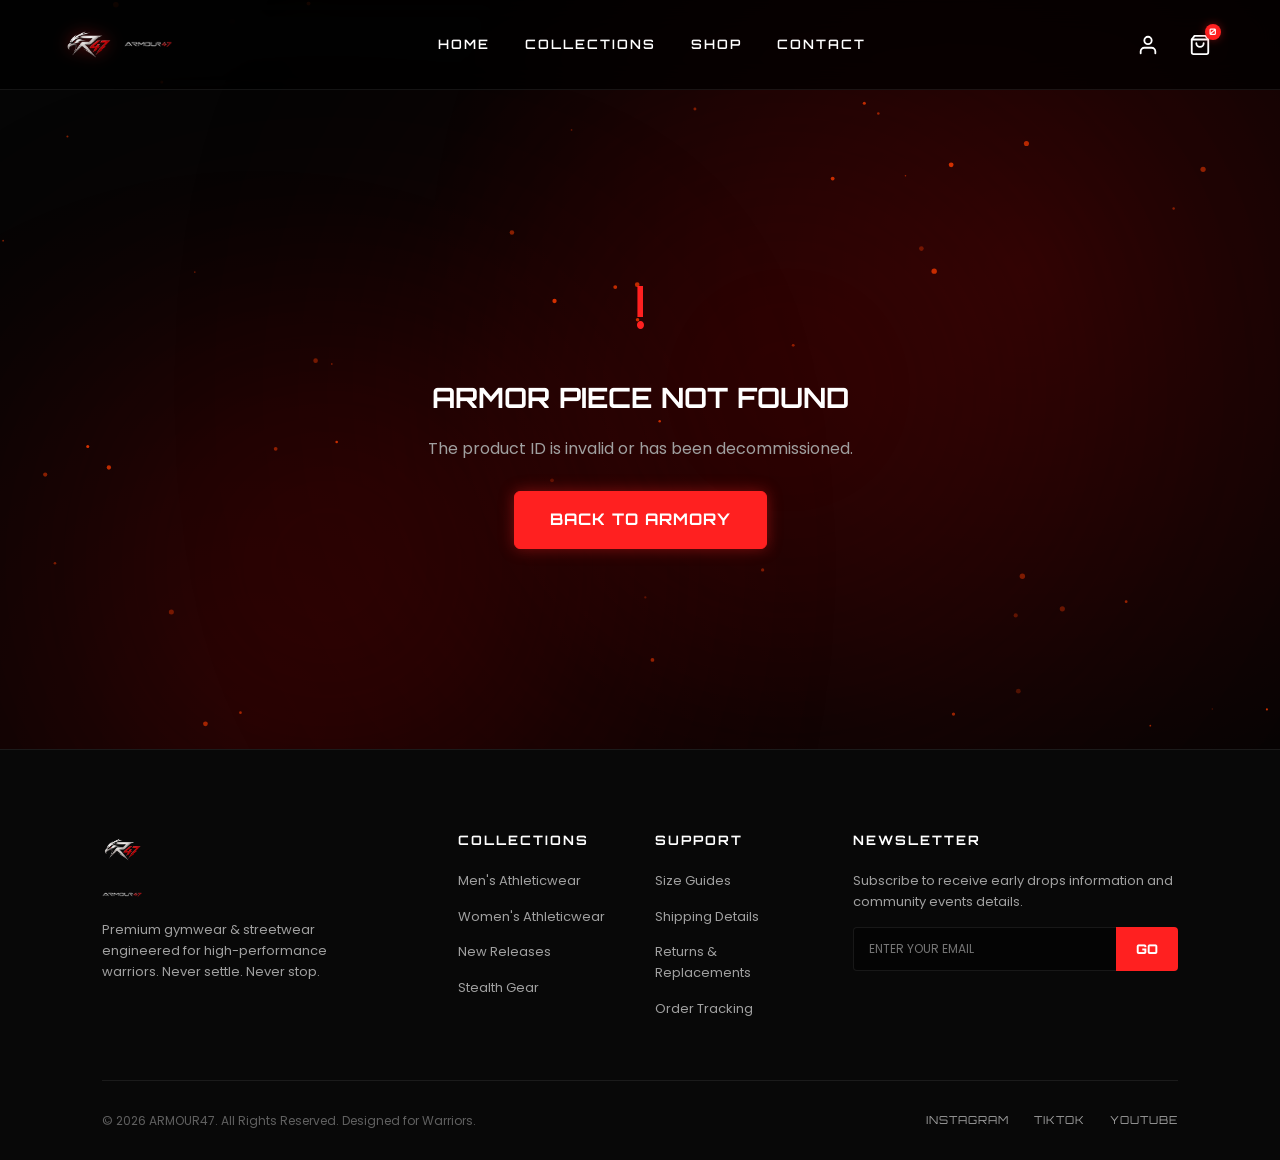
==== product.html @ b779181a "Add files via upload" ====
<!DOCTYPE html>
<html lang="en">
<head>
    <meta charset="UTF-8">
    <meta name="viewport" content="width=device-width, initial-scale=1.0">
    <title>ARMOUR47 | Product Details</title>
    
    <!-- CSS -->
    <link rel="stylesheet" href="style.css">
    
    <!-- Fonts -->
    <link rel="preconnect" href="https://fonts.googleapis.com">
    <link rel="preconnect" href="https://fonts.gstatic.com" crossorigin>
    <link href="https://fonts.googleapis.com/css2?family=Orbitron:wght@400;500;700;800;900&family=Poppins:wght@300;400;500;600;700&display=swap" rel="stylesheet">
</head>
<body>

    <!-- ===================================== -->
    <!-- BACKGROUND EFFECTS -->
    <!-- ===================================== -->
    <div class="bg-overlay"></div>
    <div class="smoke smoke1"></div>
    <div class="smoke smoke2"></div>
    
    <!-- Canvas background for embers -->
    <canvas id="canvas-embers"></canvas>

    <!-- ===================================== -->
    <!-- HEADER -->
    <!-- ===================================== -->
    <header>
        <div class="logo-area" onclick="window.location.href='index.html'">
            <img src="Elogo-trans.png" alt="R47 Logo" class="logo-icon">
            <img src="ARMOUR47-trans.png" alt="Armour47" class="logo-text">
        </div>

        <nav class="desktop-nav">
            <a href="index.html#home">HOME</a>
            <a href="index.html#collections">COLLECTIONS</a>
            <a href="index.html#featured">SHOP</a>
            <a href="#footer">CONTACT</a>
        </nav>

        <div class="nav-icons">
            <button class="nav-btn" aria-label="Account">
                <svg xmlns="http://www.w3.org/2000/svg" viewBox="0 0 24 24" fill="none" stroke="currentColor" stroke-width="2" stroke-linecap="round" stroke-linejoin="round" class="svg-icon">
                    <path d="M20 21v-2a4 4 0 0 0-4-4H8a4 4 0 0 0-4 4v2"></path>
                    <circle cx="12" cy="7" r="4"></circle>
                </svg>
            </button>
            <button class="nav-btn cart-btn" aria-label="Cart" onclick="window.location.href='index.html#collections'">
                <svg xmlns="http://www.w3.org/2000/svg" viewBox="0 0 24 24" fill="none" stroke="currentColor" stroke-width="2" stroke-linecap="round" stroke-linejoin="round" class="svg-icon">
                    <path d="M6 2L3 6v14a2 2 0 0 0 2 2h14a2 2 0 0 0 2-2V6l-3-4z"></path>
                    <line x1="3" y1="6" x2="21" y2="6"></line>
                    <path d="M16 10a4 4 0 0 1-8 0"></path>
                </svg>
                <span class="cart-badge">0</span>
            </button>
        </div>
    </header>

    <!-- ===================================== -->
    <!-- PRODUCT DETAIL VIEW -->
    <!-- ===================================== -->
    <main class="product-detail-container" id="product-detail-view">
        <!-- Dynamically Populated by script -->
        <div style="grid-column: span 2; text-align: center; padding: 100px 0;" id="loading-state">
            <div class="loader" style="width: 40px; height: 40px; border-width: 3px;"></div>
            <p style="margin-top: 15px; font-family: var(--font-brand); letter-spacing: 2px;">RETRIEVING ARMOR DETAILS...</p>
        </div>
    </main>

    <!-- ===================================== -->
    <!-- ORDER FORM MODAL SLIDE-IN -->
    <!-- ===================================== -->
    <div class="modal-overlay" id="order-modal-overlay">
        <div class="modal-panel" id="order-modal-panel">
            
            <!-- Close button -->
            <div class="modal-header">
                <h3>SECURE ORDER</h3>
                <button class="close-btn" onclick="toggleOrderModal(false)">
                    <svg xmlns="http://www.w3.org/2000/svg" viewBox="0 0 24 24" fill="none" stroke="currentColor" stroke-width="2" stroke-linecap="round" stroke-linejoin="round" class="svg-icon">
                        <line x1="18" y1="6" x2="6" y2="18"></line>
                        <line x1="6" y1="6" x2="18" y2="18"></line>
                    </svg>
                </button>
            </div>

            <!-- Form content state -->
            <div id="order-form-state">
                <div class="order-product-summary">
                    <img src="" alt="" class="order-summary-img" id="summary-img">
                    <div class="order-summary-info">
                        <h4 id="summary-name">Product Name</h4>
                        <p>Selected Size: <strong id="summary-size">M</strong> | Price: <strong id="summary-price">$0.00</strong></p>
                    </div>
                </div>

                <form class="order-form" id="checkout-order-form" onsubmit="handleOrderSubmit(event)">
                    <div class="form-group">
                        <label for="order-fullname">FULL NAME *</label>
                        <input type="text" id="order-fullname" placeholder="ENTER YOUR FULL NAME" required autocomplete="name">
                    </div>
                    <div class="form-group">
                        <label for="order-email">EMAIL ADDRESS *</label>
                        <input type="email" id="order-email" placeholder="name@domain.com" required autocomplete="email">
                    </div>
                    <div class="form-group">
                        <label for="order-phone">PHONE NUMBER *</label>
                        <input type="tel" id="order-phone" placeholder="+1 (555) 000-0000" required autocomplete="tel">
                    </div>
                    <div class="form-group">
                        <label for="order-address">SHIPPING ADDRESS *</label>
                        <textarea id="order-address" rows="3" placeholder="STREET ADDRESS, CITY, STATE, POSTAL CODE" required autocomplete="street-address"></textarea>
                    </div>
                    
                    <div class="form-row">
                        <div class="form-group">
                            <label for="order-qty">QUANTITY *</label>
                            <input type="number" id="order-qty" value="1" min="1" max="100" required onchange="updateTotalPriceLabel()">
                        </div>
                        <div class="form-group" style="justify-content: flex-end;">
                            <label style="margin-bottom: 2px;">TOTAL DUE</label>
                            <div style="font-family: var(--font-brand); font-size: 20px; font-weight: 800; color: var(--primary-red);" id="form-total-price">
                                $0.00
                            </div>
                        </div>
                    </div>

                    <button type="submit" class="btn-form-submit" id="submit-btn-el">
                        <span>CONFIRM ORDER</span>
                    </button>
                </form>
            </div>

            <!-- Success content state -->
            <div class="success-panel" id="order-success-state">
                <div class="success-icon-wrap">
                    <svg xmlns="http://www.w3.org/2000/svg" viewBox="0 0 24 24" fill="none" stroke="currentColor" stroke-width="3" stroke-linecap="round" stroke-linejoin="round">
                        <polyline points="20 6 9 17 4 12"></polyline>
                    </svg>
                </div>
                <h4>ORDER SECURED</h4>
                <p>
                    Warrior, your order has been received. A receipt has been saved. We are preparing your gear!
                </p>
                <div style="background: rgba(255,255,255,0.03); border: 1px solid var(--border-light); padding: 15px; border-radius: 8px; font-size: 12px; margin-bottom: 25px; width: 100%; text-align: left;">
                    <div style="display:flex; justify-content:space-between; margin-bottom:5px;"><span>Order ID:</span><span style="font-family:var(--font-brand); color:var(--primary-red);" id="success-order-id">#12345</span></div>
                    <div style="display:flex; justify-content:space-between;"><span>Amount Paid:</span><span style="font-weight:700;" id="success-order-total">$0.00</span></div>
                </div>
                <button class="btn-success-close" onclick="window.location.href='index.html'">RETURN TO HOME</button>
            </div>

        </div>
    </div>

    <!-- ===================================== -->
    <!-- FOOTER -->
    <!-- ===================================== -->
    <footer id="footer">
        <div class="footer-content">
            <div class="footer-logo">
                <img src="Elogo-trans.png" alt="R47 Shield" class="footer-icon">
                <img src="ARMOUR47-trans.png" alt="Armour47" class="footer-text">
                <p>Premium gymwear & streetwear engineered for high-performance warriors. Never settle. Never stop.</p>
            </div>
            
            <div class="footer-links">
                <h3>COLLECTIONS</h3>
                <a href="index.html#collections">Men's Athleticwear</a>
                <a href="index.html#collections">Women's Athleticwear</a>
                <a href="index.html#featured">New Releases</a>
                <a href="index.html#collections">Stealth Gear</a>
            </div>

            <div class="footer-links">
                <h3>SUPPORT</h3>
                <a href="#">Size Guides</a>
                <a href="#">Shipping Details</a>
                <a href="#">Returns & Replacements</a>
                <a href="#">Order Tracking</a>
            </div>

            <div class="footer-contact">
                <h3>NEWSLETTER</h3>
                <p>Subscribe to receive early drops information and community events details.</p>
                <form class="subscribe-form" onsubmit="event.preventDefault(); alert('Subscribed successfully!'); this.reset();">
                    <input type="email" placeholder="ENTER YOUR EMAIL" required>
                    <button type="submit">GO</button>
                </form>
            </div>
        </div>
        <div class="footer-bottom">
            <p>&copy; 2026 ARMOUR47. All Rights Reserved. Designed for Warriors.</p>
            <div class="footer-socials">
                <a href="#">INSTAGRAM</a>
                <a href="#">TIKTOK</a>
                <a href="#">YOUTUBE</a>
            </div>
        </div>
    </footer>

    <!-- ===================================== -->
    <!-- SCRIPTS -->
    <!-- ===================================== -->
    <script src="products.js"></script>
    <script src="config.js"></script>
    <script>
        let currentProduct = null;
        let selectedSize = "M";

        document.addEventListener("DOMContentLoaded", () => {
            // Embers Canvas
            initEmbersCanvas();
            // Load Product Details
            loadProductDetails();
            // Update Cart Badge Count
            updateCartBadge();
        });

        /* ==========================================================
           1. CANVAS ANIMATION (EMBERS)
           ========================================================== */
        function initEmbersCanvas() {
            const canvas = document.getElementById("canvas-embers");
            if (!canvas) return;
            const ctx = canvas.getContext("2d");
            let width = (canvas.width = window.innerWidth);
            let height = (canvas.height = window.innerHeight);
            const particles = [];
            const maxParticles = width < 768 ? 30 : 70;

            window.addEventListener("resize", () => {
                width = canvas.width = window.innerWidth;
                height = canvas.height = window.innerHeight;
            });

            class Ember {
                constructor() {
                    this.reset(true);
                }
                reset(isInitial = false) {
                    this.x = Math.random() * width;
                    this.y = isInitial ? Math.random() * height : height + Math.random() * 50;
                    this.size = Math.random() * 2 + 0.8;
                    this.speedY = Math.random() * 1.0 + 0.5;
                    this.speedX = Math.random() * 0.4 - 0.2;
                    this.alpha = Math.random() * 0.6 + 0.3;
                    this.fadeSpeed = Math.random() * 0.003 + 0.001;
                }
                update() {
                    this.y -= this.speedY;
                    this.x += this.speedX;
                    this.alpha -= this.fadeSpeed;
                    if (this.alpha <= 0 || this.y < -10 || this.x < -10 || this.x > width + 10) {
                        this.reset(false);
                    }
                }
                draw() {
                    ctx.beginPath();
                    ctx.arc(this.x, this.y, this.size, 0, Math.PI * 2);
                    ctx.fillStyle = `rgba(255, 60, 0, ${this.alpha})`;
                    ctx.fill();
                }
            }

            for (let i = 0; i < maxParticles; i++) {
                particles.push(new Ember());
            }

            function animate() {
                ctx.clearRect(0, 0, width, height);
                for (let i = 0; i < particles.length; i++) {
                    particles[i].update();
                    particles[i].draw();
                }
                requestAnimationFrame(animate);
            }
            animate();
        }

        /* ==========================================================
           2. DYNAMICALLY LOAD PRODUCT DETAILS
           ========================================================== */
        function loadProductDetails() {
            const urlParams = new URLSearchParams(window.location.search);
            const productId = urlParams.get("id");

            const mainContainer = document.getElementById("product-detail-view");

            if (!productId) {
                renderNotFound();
                return;
            }

            // Find product in database
            currentProduct = PRODUCTS.find(p => p.id === productId);

            if (!currentProduct) {
                renderNotFound();
                return;
            }

            // Update document title
            document.title = `ARMOUR47 | ${currentProduct.name}`;

            // Render details
            const featuresHtml = currentProduct.features.map(f => `<li>${f}</li>`).join("");

            mainContainer.innerHTML = `
                <!-- Left: Product Image -->
                <div class="product-detail-img-wrap">
                    <img src="${currentProduct.image}" alt="${currentProduct.name}" class="product-detail-img">
                </div>

                <!-- Right: Product Details -->
                <div class="product-detail-info">
                    <a href="index.html#collections" style="font-size: 11px; font-weight: 700; color: var(--text-dark); margin-bottom: 20px; display: inline-flex; align-items: center; gap: 8px;">
                        &larr; BACK TO CATALOG
                    </a>
                    
                    <span class="detail-gender-cat">${currentProduct.gender} / ${currentProduct.category}</span>
                    <h2 class="detail-name">${currentProduct.name}</h2>
                    <div class="detail-price">$${currentProduct.price}</div>
                    
                    <p class="detail-desc">${currentProduct.description}</p>
                    
                    <!-- Size Selector -->
                    <div class="size-selector">
                        <h4>SELECT SIZE</h4>
                        <div class="size-chips">
                            <button class="size-chip" onclick="selectSize(this, 'S')">S</button>
                            <button class="size-chip active" onclick="selectSize(this, 'M')">M</button>
                            <button class="size-chip" onclick="selectSize(this, 'L')">L</button>
                            <button class="size-chip" onclick="selectSize(this, 'XL')">XL</button>
                            <button class="size-chip" onclick="selectSize(this, 'XXL')">XXL</button>
                        </div>
                    </div>

                    <!-- Features -->
                    <div class="features-section">
                        <h4>ENGINEERING HIGHLIGHTS</h4>
                        <ul class="features-list">
                            ${featuresHtml}
                        </ul>
                    </div>

                    <!-- Action Button -->
                    <div class="order-btn-wrapper">
                        <button class="btn-order-huge" onclick="toggleOrderModal(true)">ORDER NOW</button>
                    </div>
                </div>
            `;
        }

        function renderNotFound() {
            document.getElementById("product-detail-view").innerHTML = `
                <div style="grid-column: span 2; text-align: center; padding: 120px 20px;">
                    <div style="font-size: 60px; color: var(--primary-red); margin-bottom: 20px;">!</div>
                    <h2 style="font-family: var(--font-brand); font-size: 28px; margin-bottom: 15px;">ARMOR PIECE NOT FOUND</h2>
                    <p style="color: var(--text-grey); margin-bottom: 30px;">The product ID is invalid or has been decommissioned.</p>
                    <a href="index.html" class="btn-primary" style="display:inline-block;">BACK TO ARMORY</a>
                </div>
            `;
        }

        function selectSize(element, size) {
            // Remove active class from all size chips
            const chips = document.querySelectorAll(".size-chip");
            chips.forEach(chip => chip.classList.remove("active"));
            
            // Add active class to clicked chip
            element.classList.add("active");
            selectedSize = size;
        }

        /* ==========================================================
           3. ORDER MODAL VISIBILITY
           ========================================================== */
        function toggleOrderModal(show) {
            const overlay = document.getElementById("order-modal-overlay");
            if (!overlay) return;

            if (show) {
                // Populate order details in the form
                document.getElementById("summary-img").src = currentProduct.image;
                document.getElementById("summary-img").alt = currentProduct.name;
                document.getElementById("summary-name").textContent = currentProduct.name;
                document.getElementById("summary-size").textContent = selectedSize;
                document.getElementById("summary-price").textContent = `$${currentProduct.price}`;
                
                document.getElementById("order-qty").value = 1;
                
                updateTotalPriceLabel();

                // Show Form, Hide Success Panel
                document.getElementById("order-form-state").style.display = "block";
                document.getElementById("order-success-state").style.display = "none";

                overlay.classList.add("active");
            } else {
                overlay.classList.remove("active");
            }
        }

        function updateTotalPriceLabel() {
            const qtyInput = document.getElementById("order-qty");
            const priceLabel = document.getElementById("form-total-price");
            if (!currentProduct || !qtyInput || !priceLabel) return;

            let qty = parseInt(qtyInput.value) || 1;
            if (qty < 1) qty = 1;
            
            const total = (parseFloat(currentProduct.price) * qty).toFixed(2);
            priceLabel.textContent = `$${total}`;
        }

        /* ==========================================================
           4. ORDER SUBMISSION HANDLER
           ========================================================== */
        async function handleOrderSubmit(event) {
            event.preventDefault();

            const submitBtn = document.getElementById("submit-btn-el");
            if (!submitBtn) return;

            // Gather Form inputs
            const name = document.getElementById("order-fullname").value;
            const email = document.getElementById("order-email").value;
            const phone = document.getElementById("order-phone").value;
            const address = document.getElementById("order-address").value;
            const qty = parseInt(document.getElementById("order-qty").value) || 1;
            const totalAmount = (parseFloat(currentProduct.price) * qty).toFixed(2);
            const orderId = "AMR-" + Math.floor(100000 + Math.random() * 900000);
            const dateStr = new Date().toLocaleString();

            // Structure Data
            const orderData = {
                orderId: orderId,
                date: dateStr,
                productId: currentProduct.id,
                productName: currentProduct.name,
                price: currentProduct.price,
                size: selectedSize,
                quantity: qty,
                totalAmount: totalAmount,
                customerName: name,
                customerEmail: email,
                customerPhone: phone,
                customerAddress: address
            };

            // Enter Loading State
            submitBtn.disabled = true;
            submitBtn.innerHTML = `<span class="loader"></span> <span>SECURING...</span>`;

            let success = false;

            try {
                // If Google Sheets script is configured in config.js
                if (CONFIG && CONFIG.GOOGLE_SHEET_URL) {
                    // Send to Google App Script Web App
                    await fetch(CONFIG.GOOGLE_SHEET_URL, {
                        method: "POST",
                        mode: "no-cors", // Crucial: Google Sheets accepts POST but doesn't return CORS headers
                        headers: {
                            "Content-Type": "application/json"
                        },
                        body: JSON.stringify(orderData)
                    });
                    success = true;
                } else {
                    console.log("No Google Sheet URL set in config.js. Saving locally.");
                    // Artificial delay for realistic premium transition
                    await new Promise(resolve => setTimeout(resolve, 1500));
                    success = true;
                }
            } catch (err) {
                console.error("Order submit failed:", err);
                // Fallback to local success to not block user experience
                success = true;
            }

            if (success) {
                // Save in LocalStorage orders list
                const orders = JSON.parse(localStorage.getItem("armour47_orders") || "[]");
                orders.push(orderData);
                localStorage.setItem("armour47_orders", JSON.stringify(orders));

                // Update UI Cart badge count
                updateCartBadge();

                // Clear Form
                document.getElementById("checkout-order-form").reset();

                // Switch to Success Panel State inside Modal
                document.getElementById("success-order-id").textContent = `#${orderId}`;
                document.getElementById("success-order-total").textContent = `$${totalAmount}`;

                document.getElementById("order-form-state").style.display = "none";
                document.getElementById("order-success-state").classList.add("active");
                document.getElementById("order-success-state").style.display = "flex";
            }

            // Restore Button State
            submitBtn.disabled = false;
            submitBtn.innerHTML = `<span>CONFIRM ORDER</span>`;
        }

        function updateCartBadge() {
            const badge = document.querySelector(".cart-badge");
            if (!badge) return;

            const orders = JSON.parse(localStorage.getItem("armour47_orders") || "[]");
            badge.textContent = orders.length;
        }
    </script>
</body>
</html>
---- style.css ----
/* ==========================================================================
   ARMOUR47 PREMIUM STYLING SYSTEM
   ========================================================================== */

:root {
    --bg-black: #050505;
    --card-bg: rgba(12, 12, 12, 0.7);
    --panel-bg: rgba(8, 8, 8, 0.95);
    --primary-red: #ff2020;
    --hover-red: #d61414;
    --glow-red: rgba(255, 32, 32, 0.4);
    --text-pure: #ffffff;
    --text-grey: #a0a0a0;
    --text-dark: #606060;
    --border-light: rgba(255, 255, 255, 0.08);
    --border-glow: rgba(255, 32, 32, 0.2);
    --font-primary: 'Poppins', sans-serif;
    --font-brand: 'Orbitron', sans-serif;
}

/* ==========================================================================
   GLOBAL RESETS
   ========================================================================== */

* {
    margin: 0;
    padding: 0;
    box-sizing: border-box;
}

html {
    scroll-behavior: smooth;
    scrollbar-width: thin;
    scrollbar-color: var(--primary-red) var(--bg-black);
}

::-webkit-scrollbar {
    width: 6px;
    height: 6px;
}

::-webkit-scrollbar-track {
    background: var(--bg-black);
}

::-webkit-scrollbar-thumb {
    background: var(--primary-red);
    border-radius: 3px;
}

body {
    background: var(--bg-black);
    color: var(--text-pure);
    font-family: var(--font-primary);
    overflow-x: hidden;
    position:relative;
    line-height: 1.6;
}

a {
    color: inherit;
    text-decoration: none;
    transition: 0.3s ease;
}

/* ==========================================================================
   BACKGROUNDS & CANVASES
   ========================================================================== */

.bg-overlay {
    position: fixed;
    inset: 0;
    background: radial-gradient(circle at 80% 30%, rgba(255, 0, 0, 0.15), transparent 50%),
                radial-gradient(circle at 20% 80%, rgba(255, 0, 0, 0.08), transparent 45%);
    z-index: -10;
    pointer-events: none;
}

#canvas-embers {
    position: fixed;
    inset: 0;
    z-index: -5;
    pointer-events: none;
}

/* Smoke effect bubbles */
.smoke {
    position: fixed;
    border-radius: 50%;
    filter: blur(140px);
    pointer-events: none;
    z-index: -8;
    opacity: 0.35;
}

.smoke1 {
    width: 600px;
    height: 600px;
    background: #600000;
    right: 15%;
    top: 10%;
    animation: floatVertical 18s ease-in-out infinite;
}

.smoke2 {
    width: 400px;
    height: 400px;
    background: #a00000;
    left: 10%;
    bottom: 15%;
    animation: floatHorizontal 15s ease-in-out infinite;
}

.smoke3 {
    width: 500px;
    height: 500px;
    background: #300000;
    right: 40%;
    bottom: 5%;
    animation: floatVertical 22s ease-in-out infinite alternate;
}

@keyframes floatVertical {
    0%, 100% { transform: translateY(0) scale(1); }
    50% { transform: translateY(-40px) scale(1.08); }
}

@keyframes floatHorizontal {
    0%, 100% { transform: translateX(0) scale(1); }
    50% { transform: translateX(35px) scale(0.95); }
}

/* ==========================================================================
   HEADER & NAVIGATION
   ========================================================================== */

header {
    position: fixed;
    top: 0;
    left: 0;
    width: 100%;
    height: 90px;
    display: flex;
    justify-content: space-between;
    align-items: center;
    padding: 0 5%;
    background: rgba(0, 0, 0, 0.75);
    backdrop-filter: blur(15px);
    border-bottom: 1px solid var(--border-light);
    z-index: 1000;
    transition: background 0.3s;
}

.logo-area {
    display: flex;
    align-items: center;
    gap: 12px;
    cursor: pointer;
}

.logo-icon {
    height: 48px;
    object-fit: contain;
    filter: drop-shadow(0 0 8px var(--glow-red));
    transition: transform 0.4s cubic-bezier(0.175, 0.885, 0.32, 1.275);
}

.logo-area:hover .logo-icon {
    transform: rotate(15deg) scale(1.1);
}

.logo-text {
    height: 24px;
    object-fit: contain;
}

.desktop-nav {
    display: flex;
    gap: 35px;
}

.desktop-nav a {
    font-size: 13px;
    font-weight: 600;
    letter-spacing: 2px;
    font-family: var(--font-brand);
    position: relative;
    padding: 8px 0;
}

.desktop-nav a::after {
    content: '';
    position: absolute;
    bottom: 0;
    left: 0;
    width: 0;
    height: 2px;
    background: var(--primary-red);
    box-shadow: 0 0 8px var(--primary-red);
    transition: width 0.3s;
}

.desktop-nav a:hover,
.desktop-nav a.active {
    color: var(--primary-red);
}

.desktop-nav a:hover::after,
.desktop-nav a.active::after {
    width: 100%;
}

.nav-icons {
    display: flex;
    align-items: center;
    gap: 20px;
}

.nav-btn {
    background: none;
    border: none;
    color: var(--text-pure);
    cursor: pointer;
    padding: 5px;
    position: relative;
    display: flex;
    align-items: center;
    justify-content: center;
    transition: 0.2s;
}

.nav-btn:hover {
    color: var(--primary-red);
    transform: translateY(-2px);
}

.svg-icon {
    width: 22px;
    height: 22px;
}

.cart-btn {
    position: relative;
}

.cart-badge {
    position: absolute;
    top: -5px;
    right: -5px;
    background: var(--primary-red);
    color: white;
    font-size: 9px;
    font-weight: 700;
    width: 16px;
    height: 16px;
    border-radius: 50%;
    display: flex;
    align-items: center;
    justify-content: center;
    box-shadow: 0 0 8px var(--glow-red);
    font-family: var(--font-brand);
}

.hamburger-btn {
    display: none;
}

/* Mobile Nav Slide-in Drawer */
.mobile-nav-panel {
    position: fixed;
    top: 0;
    right: -100%;
    width: 320px;
    height: 100vh;
    background: var(--panel-bg);
    border-left: 1px solid var(--border-light);
    z-index: 2000;
    display: flex;
    flex-direction: column;
    padding: 40px;
    transition: right 0.5s cubic-bezier(0.075, 0.82, 0.165, 1);
}

.mobile-nav-panel.active {
    right: 0;
}

.mobile-nav-header {
    display: flex;
    justify-content: space-between;
    align-items: center;
    margin-bottom: 60px;
}

.mobile-nav-header .logo-icon {
    height: 38px;
}

.mobile-nav-header .logo-text {
    height: 20px;
}

.close-btn {
    background: none;
    border: none;
    color: var(--text-pure);
    cursor: pointer;
    display: flex;
    align-items: center;
    justify-content: center;
}

.close-btn:hover {
    color: var(--primary-red);
}

.mobile-links {
    display: flex;
    flex-direction: column;
    gap: 30px;
}

.mobile-links a {
    font-size: 18px;
    font-weight: 700;
    font-family: var(--font-brand);
    letter-spacing: 3px;
}

.mobile-links a:hover {
    color: var(--primary-red);
    padding-left: 10px;
}

.mobile-nav-footer {
    margin-top: auto;
}

.mobile-nav-footer p {
    font-family: var(--font-brand);
    font-size: 11px;
    letter-spacing: 2px;
    color: var(--text-dark);
    margin-bottom: 15px;
}

.mobile-socials {
    display: flex;
    gap: 20px;
    font-size: 12px;
    font-weight: 600;
}

.mobile-socials a:hover {
    color: var(--primary-red);
}

/* ==========================================================================
   SEARCH OVERLAY
   ========================================================================== */

.search-overlay {
    position: fixed;
    inset: 0;
    background: rgba(0, 0, 0, 0.95);
    z-index: 1500;
    display: flex;
    flex-direction: column;
    align-items: center;
    padding-top: 120px;
    opacity: 0;
    pointer-events: none;
    transition: opacity 0.3s;
}

.search-overlay.active {
    opacity: 1;
    pointer-events: auto;
}

.search-container {
    width: 80%;
    max-width: 700px;
    display: flex;
    justify-content: space-between;
    align-items: center;
    border-bottom: 2px solid var(--primary-red);
    padding-bottom: 10px;
    margin-bottom: 40px;
}

.search-container input {
    background: none;
    border: none;
    outline: none;
    color: var(--text-pure);
    font-size: 20px;
    width: 90%;
    font-family: var(--font-primary);
}

.search-results {
    width: 80%;
    max-width: 700px;
    max-height: 50vh;
    overflow-y: auto;
    display: flex;
    flex-direction: column;
    gap: 15px;
    padding-right: 10px;
}

.search-result-item {
    display: flex;
    align-items: center;
    gap: 20px;
    padding: 10px;
    border-radius: 6px;
    background: var(--card-bg);
    border: 1px solid var(--border-light);
    cursor: pointer;
    transition: 0.2s;
}

.search-result-item:hover {
    border-color: var(--primary-red);
    transform: translateX(5px);
}

.search-result-img {
    width: 50px;
    height: 50px;
    object-fit: cover;
    border-radius: 4px;
}

.search-result-info h4 {
    font-size: 14px;
    font-weight: 600;
}

.search-result-info p {
    font-size: 12px;
    color: var(--text-grey);
}

.search-result-price {
    margin-left: auto;
    font-weight: 700;
    color: var(--primary-red);
}

/* ==========================================================================
   HERO SECTION
   ========================================================================== */

.hero {
    position: relative;
    min-height: 100vh;
    display: flex;
    align-items: center;
    padding: 120px 8% 80px;
    justify-content: flex-start;
}

.hero-content {
    flex: 0 0 50%;
    max-width: 650px;
    z-index: 10;
    display: flex;
    flex-direction: column;
    align-items: center;
    text-align: center;
}

.hero-brand {
    display: flex;
    justify-content: center;
    margin-bottom: 15px;
    width: 100%;
}

.hero-logo-shield,
.hero-logo-video {
    height: 190px;
    object-fit: contain;
    filter: drop-shadow(0 0 25px rgba(255, 0, 0, 0.45));
}

.hero-brand-text {
    display: flex;
    justify-content: center;
    margin-bottom: 25px;
    width: 100%;
}

.hero-logo-text {
    height: 75px;
    max-width: 100%;
    object-fit: contain;
}

.hero-text {
    margin-bottom: 35px;
    display: flex;
    flex-direction: column;
    align-items: center;
    width: 100%;
}

.hero .sub-title {
    display: block;
    color: var(--text-grey);
    letter-spacing: 8px;
    font-size: 14px;
    font-weight: 500;
    margin-bottom: 12px;
    font-family: var(--font-brand);
}

.hero-main-title {
    font-family: var(--font-brand);
    font-size: 45px;
    font-weight: 900;
    line-height: 1.1;
    color: var(--primary-red);
    text-transform: uppercase;
    text-shadow: 0 0 20px rgba(255, 32, 32, 0.35);
    margin-bottom: 20px;
}

.hero-desc {
    font-size: 15px;
    color: var(--text-grey);
    line-height: 1.7;
    max-width: 500px;
    margin: 0 auto;
}

.hero-buttons {
    display: flex;
    justify-content: center;
    gap: 20px;
    width: 100%;
}

.btn-primary {
    background: var(--primary-red);
    color: var(--text-pure);
    padding: 15px 35px;
    border-radius: 6px;
    font-weight: 700;
    font-family: var(--font-brand);
    letter-spacing: 1px;
    box-shadow: 0 0 15px var(--glow-red);
    border: 1px solid var(--primary-red);
}

.btn-primary:hover {
    background: var(--hover-red);
    box-shadow: 0 0 25px rgba(255, 32, 32, 0.8);
    transform: translateY(-3px);
}

.btn-secondary {
    background: transparent;
    color: var(--text-pure);
    padding: 15px 30px;
    border-radius: 6px;
    font-weight: 700;
    font-family: var(--font-brand);
    letter-spacing: 1px;
    border: 1px solid rgba(255, 255, 255, 0.2);
}

.btn-secondary:hover {
    border-color: var(--primary-red);
    box-shadow: 0 0 20px var(--glow-red);
    transform: translateY(-3px);
}

.hero-image {
    position: absolute;
    right: 0;
    bottom: 0;
    width: 50%;
    height: 90vh;
    display: flex;
    justify-content: center;
    align-items: flex-end;
    z-index: 5;
    pointer-events: none;
}

.athlete-img {
    height: 100%;
    max-width: 100%;
    object-fit: contain;
    filter: drop-shadow(0 0 25px rgba(255, 0, 0, 0.25))
            drop-shadow(0 0 70px rgba(255, 0, 0, 0.15));
    transition: transform 0.5s ease-out;
}

.hero:hover .athlete-img {
    transform: scale(1.02);
}

/* Social Side Links vertically styled */
.social-side {
    position: absolute;
    right: 2%;
    top: 50%;
    transform: translateY(-50%);
    display: flex;
    flex-direction: column;
    align-items: center;
    gap: 20px;
    z-index: 20;
}

.social-side span {
    writing-mode: vertical-rl;
    letter-spacing: 4px;
    font-size: 10px;
    color: var(--text-dark);
    font-family: var(--font-brand);
}

.social-line {
    width: 1px;
    height: 80px;
    background: var(--text-dark);
}

.social-icon {
    font-size: 11px;
    font-family: var(--font-brand);
    color: var(--text-grey);
}

.social-icon:hover {
    color: var(--primary-red);
    text-shadow: 0 0 8px var(--primary-red);
}

/* ==========================================================================
   TEASER CATEGORY CARDS SECTION
   ========================================================================== */

.categories-teaser {
    display: grid;
    grid-template-columns: repeat(5, 1fr);
    gap: 15px;
    padding: 0 5% 60px;
    z-index: 10;
    position: relative;
}

.category-card {
    position: relative;
    height: 160px;
    overflow: hidden;
    border: 1px solid var(--border-light);
    border-radius: 8px;
    cursor: pointer;
    background: #0d0d0d;
}

.category-card::before {
    content: '';
    position: absolute;
    inset: 0;
    border: 1px solid transparent;
    border-radius: 8px;
    background: linear-gradient(135deg, var(--primary-red), transparent) border-box;
    -webkit-mask: linear-gradient(#fff 0 0) padding-box, linear-gradient(#fff 0 0);
    mask: linear-gradient(#fff 0 0) padding-box, linear-gradient(#fff 0 0);
    -webkit-mask-composite: xor;
    mask-composite: exclude;
    opacity: 0;
    transition: opacity 0.4s;
    z-index: 3;
}

.card-image {
    position: absolute;
    inset: 0;
    background-size: cover;
    background-position: center;
    filter: brightness(0.65) contrast(1.1);
    transition: transform 0.6s cubic-bezier(0.25, 0.46, 0.45, 0.94);
}

.card1 { background-image: url("https://images.unsplash.com/photo-1523398002811-999ca8dec234?w=600"); }
.card2 { background-image: url("https://images.unsplash.com/photo-1517836357463-d25dfeac3438?w=600"); }
.card3 { background-image: url("https://images.unsplash.com/photo-1571019613454-1cb2f99b2d8b?w=600"); }
.card4 { background-image: url("https://images.unsplash.com/photo-1542291026-7eec264c27ff?w=600"); }
.card5 { background-image: url("https://images.unsplash.com/photo-1503341455253-b2e723bb3dbb?w=600"); }

.card-content {
    position: absolute;
    inset: 0;
    display: flex;
    flex-direction: column;
    justify-content: flex-end;
    padding: 15px;
    background: linear-gradient(transparent 30%, rgba(0, 0, 0, 0.85));
    z-index: 2;
}

.card-content h3 {
    font-family: var(--font-brand);
    font-size: 13px;
    letter-spacing: 1px;
    margin-bottom: 5px;
}

.explore-link {
    color: var(--primary-red);
    font-size: 11px;
    font-weight: 700;
    letter-spacing: 1px;
}

.category-card:hover .card-image {
    transform: scale(1.1);
    filter: brightness(0.85);
}

.category-card:hover::before {
    opacity: 1;
}

.category-card:hover .explore-link {
    text-shadow: 0 0 8px var(--primary-red);
}

/* ==========================================================================
   AUTO-SCROLLING CAROUSEL
   ========================================================================== */

.featured-carousel-section {
    padding: 80px 0;
    background: rgba(8, 8, 8, 0.6);
    border-top: 1px solid var(--border-light);
    border-bottom: 1px solid var(--border-light);
}

.section-title {
    font-family: var(--font-brand);
    font-size: 28px;
    font-weight: 800;
    letter-spacing: 3px;
    color: var(--text-pure);
    text-transform: uppercase;
}

.section-subtitle {
    font-size: 12px;
    letter-spacing: 2px;
    color: var(--text-grey);
    text-transform: uppercase;
    margin-bottom: 40px;
}

.text-center {
    text-align: center;
}

.marquee-wrapper {
    width: 100%;
    overflow: hidden;
    padding: 15px 0;
    display: flex;
}

.marquee-track {
    display: flex;
    gap: 25px;
    width: max-content;
    animation: marqueeScroll 40s linear infinite;
}

.marquee-wrapper:hover .marquee-track {
    animation-play-state: paused;
}

@keyframes marqueeScroll {
    0% { transform: translateX(0); }
    100% { transform: translateX(-50%); }
}

.carousel-card {
    width: 240px;
    background: var(--card-bg);
    border: 1px solid var(--border-light);
    border-radius: 8px;
    overflow: hidden;
    cursor: pointer;
    flex-shrink: 0;
    transition: 0.3s;
}

.carousel-card:hover {
    border-color: var(--primary-red);
    box-shadow: 0 0 15px rgba(255, 32, 32, 0.15);
    transform: translateY(-5px);
}

.carousel-card-img {
    width: 100%;
    height: 180px;
    object-fit: cover;
    filter: brightness(0.9);
    transition: transform 0.5s;
}

.carousel-card:hover .carousel-card-img {
    transform: scale(1.05);
}

.carousel-card-info {
    padding: 15px;
}

.carousel-card-info h4 {
    font-size: 13px;
    font-weight: 600;
    white-space: nowrap;
    overflow: hidden;
    text-overflow: ellipsis;
}

.carousel-card-info p {
    color: var(--primary-red);
    font-weight: 700;
    font-size: 14px;
    font-family: var(--font-brand);
    margin-top: 5px;
}

/* ==========================================================================
   COLLECTIONS SECTION
   ========================================================================== */

.collections-section {
    padding: 100px 5%;
}

.collections-header {
    display: flex;
    flex-direction: column;
    align-items: center;
    margin-bottom: 60px;
}

.gender-tabs {
    display: flex;
    gap: 20px;
    margin-top: 30px;
    border-bottom: 1px solid var(--border-light);
    padding-bottom: 10px;
}

.gender-tab-btn {
    background: none;
    border: none;
    color: var(--text-grey);
    font-family: var(--font-brand);
    font-size: 16px;
    font-weight: 800;
    letter-spacing: 2px;
    cursor: pointer;
    padding: 10px 25px;
    position: relative;
    transition: color 0.3s;
}

.gender-tab-btn::after {
    content: '';
    position: absolute;
    bottom: -11px;
    left: 0;
    width: 0;
    height: 3px;
    background: var(--primary-red);
    box-shadow: 0 0 10px var(--primary-red);
    transition: width 0.3s;
}

.gender-tab-btn:hover,
.gender-tab-btn.active {
    color: var(--primary-red);
}

.gender-tab-btn.active::after {
    width: 100%;
}

.collections-panel {
    display: none;
    opacity: 0;
    transition: opacity 0.5s;
}

.collections-panel.active {
    display: block;
    opacity: 1;
}

/* Sub-category Layout inside Panels */
.category-block {
    margin-bottom: 80px;
}

.category-title {
    font-family: var(--font-brand);
    font-size: 20px;
    font-weight: 700;
    letter-spacing: 2px;
    color: var(--text-pure);
    border-left: 3px solid var(--primary-red);
    padding-left: 15px;
    margin-bottom: 30px;
    text-transform: uppercase;
}

.product-grid {
    display: flex;
    overflow-x: auto;
    scroll-snap-type: x mandatory;
    gap: 25px;
    padding: 10px 5px 25px;
    scroll-behavior: smooth;
    scrollbar-width: thin;
    scrollbar-color: var(--primary-red) rgba(255, 255, 255, 0.05);
}

.product-grid::-webkit-scrollbar {
    height: 6px;
}

.product-grid::-webkit-scrollbar-track {
    background: rgba(255, 255, 255, 0.02);
    border-radius: 3px;
}

.product-grid::-webkit-scrollbar-thumb {
    background: var(--primary-red);
    border-radius: 3px;
}

/* Product Card */
.product-card {
    flex: 0 0 280px;
    scroll-snap-align: start;
    background: var(--card-bg);
    border: 1px solid var(--border-light);
    border-radius: 8px;
    overflow: hidden;
    cursor: pointer;
    transition: transform 0.4s cubic-bezier(0.165, 0.84, 0.44, 1), border-color 0.4s;
    display: flex;
    flex-direction: column;
}

.product-card:hover {
    border-color: var(--primary-red);
    box-shadow: 0 0 20px rgba(255, 32, 32, 0.15);
    transform: translateY(-8px);
}

.product-img-wrapper {
    width: 100%;
    padding-top: 110%; /* 1.1 aspect-ratio */
    position: relative;
    overflow: hidden;
    background: #080808;
}

.product-card-img {
    position: absolute;
    inset: 0;
    width: 100%;
    height: 100%;
    object-fit: cover;
    filter: brightness(0.85);
    transition: transform 0.6s;
}

.product-card:hover .product-card-img {
    transform: scale(1.06);
    filter: brightness(1);
}

.product-card-info {
    padding: 20px;
    display: flex;
    flex-direction: column;
    flex-grow: 1;
}

.product-card-info h3 {
    font-size: 14px;
    font-weight: 600;
    color: var(--text-pure);
    margin-bottom: 8px;
    white-space: nowrap;
    overflow: hidden;
    text-overflow: ellipsis;
}

.product-card-info p {
    font-size: 12px;
    color: var(--text-grey);
    margin-bottom: 15px;
    flex-grow: 1;
    display: -webkit-box;
    -webkit-line-clamp: 2;
    -webkit-box-orient: vertical;
    overflow: hidden;
    text-overflow: ellipsis;
    line-height: 1.5;
}

.product-card-footer {
    display: flex;
    justify-content: space-between;
    align-items: center;
    margin-top: auto;
}

.product-price {
    font-family: var(--font-brand);
    font-size: 16px;
    font-weight: 800;
    color: var(--primary-red);
}

.btn-buy-card {
    background: transparent;
    border: 1px solid var(--border-light);
    color: var(--text-pure);
    padding: 6px 12px;
    border-radius: 4px;
    font-size: 11px;
    font-weight: 700;
    font-family: var(--font-brand);
    letter-spacing: 1px;
    transition: 0.2s;
}

.product-card:hover .btn-buy-card {
    background: var(--primary-red);
    border-color: var(--primary-red);
    box-shadow: 0 0 10px var(--glow-red);
}

/* ==========================================================================
   PRODUCT DETAIL PAGE SPECIFIC STYLING
   ========================================================================== */

.product-detail-container {
    max-width: 1200px;
    margin: 140px auto 80px;
    padding: 0 5%;
    display: grid;
    grid-template-columns: 1fr 1fr;
    gap: 60px;
}

.product-detail-img-wrap {
    background: var(--card-bg);
    border: 1px solid var(--border-light);
    border-radius: 12px;
    padding: 20px;
    display: flex;
    justify-content: center;
    align-items: center;
    position: relative;
    overflow: hidden;
}

.product-detail-img-wrap::before {
    content: '';
    position: absolute;
    width: 250px;
    height: 250px;
    background: radial-gradient(circle, rgba(255,0,0,0.2) 0%, transparent 70%);
    z-index: 1;
}

.product-detail-img {
    width: 100%;
    max-height: 500px;
    object-fit: contain;
    border-radius: 8px;
    filter: drop-shadow(0 0 15px rgba(0,0,0,0.5));
    position: relative;
    z-index: 2;
}

.product-detail-info {
    display: flex;
    flex-direction: column;
}

.detail-gender-cat {
    font-family: var(--font-brand);
    font-size: 12px;
    letter-spacing: 3px;
    color: var(--primary-red);
    text-transform: uppercase;
    margin-bottom: 10px;
}

.detail-name {
    font-family: var(--font-brand);
    font-size: 32px;
    font-weight: 800;
    line-height: 1.2;
    margin-bottom: 15px;
    text-transform: uppercase;
}

.detail-price {
    font-family: var(--font-brand);
    font-size: 28px;
    font-weight: 800;
    color: var(--primary-red);
    margin-bottom: 25px;
}

.detail-desc {
    color: var(--text-grey);
    font-size: 14px;
    line-height: 1.7;
    margin-bottom: 30px;
}

/* Size Chips */
.size-selector {
    margin-bottom: 30px;
}

.size-selector h4 {
    font-family: var(--font-brand);
    font-size: 12px;
    letter-spacing: 1px;
    color: var(--text-pure);
    margin-bottom: 12px;
}

.size-chips {
    display: flex;
    gap: 12px;
}

.size-chip {
    width: 45px;
    height: 45px;
    border: 1px solid var(--border-light);
    background: transparent;
    color: var(--text-pure);
    font-family: var(--font-brand);
    font-size: 13px;
    font-weight: 700;
    display: flex;
    align-items: center;
    justify-content: center;
    border-radius: 6px;
    cursor: pointer;
    transition: 0.2s;
}

.size-chip:hover {
    border-color: var(--primary-red);
    color: var(--primary-red);
}

.size-chip.active {
    background: var(--primary-red);
    border-color: var(--primary-red);
    color: var(--text-pure);
    box-shadow: 0 0 10px var(--glow-red);
}

/* Features list */
.features-section {
    margin-bottom: 40px;
    border-top: 1px solid var(--border-light);
    padding-top: 30px;
}

.features-section h4 {
    font-family: var(--font-brand);
    font-size: 12px;
    letter-spacing: 1px;
    margin-bottom: 15px;
}

.features-list {
    list-style: none;
}

.features-list li {
    font-size: 13px;
    color: var(--text-grey);
    margin-bottom: 10px;
    display: flex;
    align-items: center;
    gap: 10px;
}

.features-list li::before {
    content: '';
    width: 6px;
    height: 6px;
    background: var(--primary-red);
    box-shadow: 0 0 5px var(--primary-red);
    border-radius: 50%;
    flex-shrink: 0;
}

.order-btn-wrapper {
    margin-top: auto;
}

.btn-order-huge {
    width: 100%;
    background: var(--primary-red);
    color: var(--text-pure);
    border: none;
    padding: 18px;
    border-radius: 8px;
    font-family: var(--font-brand);
    font-size: 16px;
    font-weight: 800;
    letter-spacing: 2px;
    cursor: pointer;
    box-shadow: 0 0 20px var(--glow-red);
    transition: 0.3s;
}

.btn-order-huge:hover {
    background: var(--hover-red);
    box-shadow: 0 0 30px rgba(255, 32, 32, 0.7);
    transform: translateY(-2px);
}

/* ==========================================================================
   ORDER FORM SLIDE-IN MODAL
   ========================================================================== */

.modal-overlay {
    position: fixed;
    inset: 0;
    background: rgba(0, 0, 0, 0.85);
    backdrop-filter: blur(8px);
    z-index: 3000;
    display: flex;
    justify-content: flex-end;
    opacity: 0;
    pointer-events: none;
    transition: opacity 0.4s;
}

.modal-overlay.active {
    opacity: 1;
    pointer-events: auto;
}

.modal-panel {
    width: 500px;
    max-width: 100%;
    height: 100vh;
    background: var(--panel-bg);
    border-left: 1px solid var(--border-glow);
    padding: 40px;
    display: flex;
    flex-direction: column;
    position: relative;
    transform: translateX(100%);
    transition: transform 0.5s cubic-bezier(0.075, 0.82, 0.165, 1);
    overflow-y: auto;
}

.modal-overlay.active .modal-panel {
    transform: translateX(0);
}

.modal-header {
    display: flex;
    justify-content: space-between;
    align-items: center;
    margin-bottom: 30px;
}

.modal-header h3 {
    font-family: var(--font-brand);
    font-size: 20px;
    font-weight: 800;
    letter-spacing: 2px;
    color: var(--primary-red);
    text-transform: uppercase;
}

.order-product-summary {
    display: flex;
    gap: 15px;
    align-items: center;
    padding: 15px;
    background: rgba(255, 255, 255, 0.03);
    border: 1px solid var(--border-light);
    border-radius: 8px;
    margin-bottom: 30px;
}

.order-summary-img {
    width: 60px;
    height: 60px;
    object-fit: cover;
    border-radius: 4px;
}

.order-summary-info h4 {
    font-size: 14px;
    font-weight: 600;
}

.order-summary-info p {
    font-size: 12px;
    color: var(--text-grey);
    margin-top: 3px;
}

.order-form {
    display: flex;
    flex-direction: column;
    gap: 20px;
}

.form-group {
    display: flex;
    flex-direction: column;
    gap: 8px;
}

.form-group label {
    font-size: 11px;
    font-weight: 600;
    letter-spacing: 1px;
    color: var(--text-grey);
    font-family: var(--font-brand);
}

.form-group input,
.form-group textarea {
    background: rgba(0, 0, 0, 0.4);
    border: 1px solid var(--border-light);
    color: var(--text-pure);
    padding: 12px 15px;
    border-radius: 6px;
    font-size: 14px;
    font-family: var(--font-primary);
    transition: border-color 0.3s, box-shadow 0.3s;
}

.form-group input:focus,
.form-group textarea:focus {
    border-color: var(--primary-red);
    outline: none;
    box-shadow: 0 0 8px rgba(255, 32, 32, 0.25);
}

.form-row {
    display: grid;
    grid-template-columns: 1fr 1fr;
    gap: 20px;
}

.btn-form-submit {
    background: var(--primary-red);
    color: var(--text-pure);
    border: none;
    padding: 15px;
    border-radius: 6px;
    font-family: var(--font-brand);
    font-size: 14px;
    font-weight: 800;
    letter-spacing: 1px;
    cursor: pointer;
    margin-top: 10px;
    transition: 0.3s;
    display: flex;
    align-items: center;
    justify-content: center;
    gap: 10px;
}

.btn-form-submit:hover {
    background: var(--hover-red);
    box-shadow: 0 0 15px var(--glow-red);
}

.btn-form-submit:disabled {
    background: var(--text-dark);
    cursor: not-allowed;
    box-shadow: none;
}

.loader {
    width: 16px;
    height: 16px;
    border: 2px solid white;
    border-bottom-color: transparent;
    border-radius: 50%;
    display: inline-block;
    animation: rotation 1s linear infinite;
}

@keyframes rotation {
    0% { transform: rotate(0deg); }
    100% { transform: rotate(360deg); }
}

/* Success Banner inside Modal */
.success-panel {
    display: none;
    flex-direction: column;
    align-items: center;
    justify-content: center;
    height: 80%;
    text-align: center;
}

.success-panel.active {
    display: flex;
}

.success-icon-wrap {
    width: 80px;
    height: 80px;
    border-radius: 50%;
    background: rgba(32, 255, 32, 0.1);
    border: 2px solid #20ff20;
    color: #20ff20;
    display: flex;
    align-items: center;
    justify-content: center;
    margin-bottom: 25px;
    box-shadow: 0 0 20px rgba(32, 255, 32, 0.2);
}

.success-icon-wrap svg {
    width: 40px;
    height: 40px;
}

.success-panel h4 {
    font-family: var(--font-brand);
    font-size: 22px;
    font-weight: 800;
    letter-spacing: 2px;
    color: #20ff20;
    margin-bottom: 15px;
    text-transform: uppercase;
}

.success-panel p {
    color: var(--text-grey);
    font-size: 14px;
    line-height: 1.6;
    max-width: 320px;
    margin-bottom: 30px;
}

.btn-success-close {
    background: transparent;
    border: 1px solid rgba(255, 255, 255, 0.2);
    color: var(--text-pure);
    padding: 12px 30px;
    border-radius: 6px;
    font-family: var(--font-brand);
    font-weight: 700;
    font-size: 12px;
    letter-spacing: 1px;
    cursor: pointer;
    transition: 0.2s;
}

.btn-success-close:hover {
    border-color: var(--text-pure);
    background: rgba(255, 255, 255, 0.05);
}

/* ==========================================================================
   FOOTER STYLING
   ========================================================================== */

footer {
    background: #080808;
    border-top: 1px solid var(--border-light);
    padding: 80px 8% 30px;
    position: relative;
    z-index: 10;
}

.footer-content {
    display: grid;
    grid-template-columns: 2fr 1fr 1fr 2fr;
    gap: 40px;
    margin-bottom: 60px;
}

.footer-logo {
    display: flex;
    flex-direction: column;
    gap: 15px;
}

.footer-icon {
    height: 40px;
    width: max-content;
    object-fit: contain;
}

.footer-text {
    height: 20px;
    width: max-content;
    object-fit: contain;
}

.footer-logo p {
    color: var(--text-grey);
    font-size: 13px;
    line-height: 1.6;
    max-width: 280px;
}

.footer-links {
    display: flex;
    flex-direction: column;
    gap: 15px;
}

.footer-links h3,
.footer-contact h3 {
    font-family: var(--font-brand);
    font-size: 13px;
    letter-spacing: 2px;
    color: var(--text-pure);
    margin-bottom: 5px;
}

.footer-links a {
    color: var(--text-grey);
    font-size: 13px;
}

.footer-links a:hover {
    color: var(--primary-red);
    padding-left: 5px;
}

.footer-contact {
    display: flex;
    flex-direction: column;
    gap: 15px;
}

.footer-contact p {
    color: var(--text-grey);
    font-size: 13px;
    line-height: 1.6;
}

.subscribe-form {
    display: flex;
}

.subscribe-form input {
    flex-grow: 1;
    background: rgba(0, 0, 0, 0.4);
    border: 1px solid var(--border-light);
    border-right: none;
    color: var(--text-pure);
    padding: 12px 15px;
    border-radius: 4px 0 0 4px;
    font-size: 12px;
    font-family: var(--font-primary);
}

.subscribe-form input:focus {
    outline: none;
    border-color: var(--primary-red);
}

.subscribe-form button {
    background: var(--primary-red);
    color: var(--text-pure);
    border: none;
    padding: 0 20px;
    border-radius: 0 4px 4px 0;
    font-family: var(--font-brand);
    font-weight: 800;
    cursor: pointer;
    transition: background 0.2s;
}

.subscribe-form button:hover {
    background: var(--hover-red);
}

.footer-bottom {
    display: flex;
    justify-content: space-between;
    align-items: center;
    border-top: 1px solid var(--border-light);
    padding-top: 30px;
    font-size: 12px;
    color: var(--text-dark);
}

.footer-socials {
    display: flex;
    gap: 25px;
}

.footer-socials a {
    font-family: var(--font-brand);
    font-size: 11px;
    letter-spacing: 1px;
    color: var(--text-grey);
}

.footer-socials a:hover {
    color: var(--primary-red);
}

/* ==========================================================================
   RESPONSIVE DESIGN BREAKPOINTS
   ========================================================================== */

/* Wide Tablets & Small Desktops */
@media (max-width: 1024px) {
    header {
        padding: 0 4%;
    }

    .desktop-nav {
        display: none;
    }

    .hamburger-btn {
        display: flex;
    }

    .hero {
        flex-direction: column;
        padding-top: 130px;
        padding-bottom: 40px;
        text-align: center;
        gap: 20px;
        justify-content: center;
    }

    .hero-content {
        flex: 1;
        max-width: 100%;
        display: flex;
        flex-direction: column;
        align-items: center;
    }

    .hero-brand {
        display: flex;
        justify-content: center;
    }

    .hero-brand-text {
        display: flex;
        justify-content: center;
    }

    .hero-logo-shield,
    .hero-logo-video {
        height: 140px;
    }

    .hero-logo-text {
        height: 55px;
    }

    .hero-desc {
        margin: 0 auto;
    }

    .hero-buttons {
        justify-content: center;
    }

    .hero-image {
        position: relative;
        right: auto;
        bottom: auto;
        width: 100%;
        height: 50vh;
        margin-top: 20px;
        display: flex;
        justify-content: center;
        align-items: flex-end;
    }

    .athlete-img {
        height: 100%;
        max-width: 100%;
    }

    .social-side {
        display: none;
    }

    .categories-teaser {
        grid-template-columns: repeat(3, 1fr);
    }
    
    .categories-teaser .category-card:nth-child(4),
    .categories-teaser .category-card:nth-child(5) {
        grid-column: span 1.5; /* Spans nicely */
    }

    .product-detail-container {
        grid-template-columns: 1fr;
        gap: 40px;
        margin-top: 110px;
    }

    .product-detail-img-wrap {
        max-height: 400px;
    }

    .footer-content {
        grid-template-columns: 1fr 1fr;
        gap: 30px;
    }
}

/* Small Tablets & Mobile Screens */
@media (max-width: 768px) {
    header {
        height: 70px;
    }
    
    .logo-icon {
        height: 38px;
    }

    .logo-text {
        height: 18px;
    }

    .hero-main-title {
        font-size: 32px;
    }

    .hero-logo-text {
        height: 36px;
    }

    .hero-logo-shield,
    .hero-logo-video {
        height: 50px;
    }

    .hero-buttons {
        flex-direction: column;
        width: 100%;
        max-width: 320px;
        gap: 12px;
    }

    .btn-primary, .btn-secondary {
        width: 100%;
        text-align: center;
    }

    .categories-teaser {
        grid-template-columns: 1fr;
        padding-bottom: 40px;
    }

    .categories-teaser .category-card:nth-child(4),
    .categories-teaser .category-card:nth-child(5) {
        grid-column: span 1;
    }

    .gender-tabs {
        width: 100%;
        justify-content: center;
    }

    .gender-tab-btn {
        font-size: 13px;
        padding: 10px 15px;
    }

    .product-grid {
        gap: 15px;
        padding-bottom: 15px;
    }

    .product-card {
        flex: 0 0 220px;
    }

    .product-card-info {
        padding: 15px;
    }

    .product-card-info h3 {
        font-size: 13px;
    }

    .product-price {
        font-size: 14px;
    }

    .btn-buy-card {
        padding: 5px 8px;
        font-size: 10px;
    }

    .footer-content {
        grid-template-columns: 1fr;
        gap: 30px;
    }

    .footer-bottom {
        flex-direction: column;
        gap: 15px;
        text-align: center;
    }

    .modal-panel {
        padding: 25px;
    }

    .form-row {
        grid-template-columns: 1fr;
        gap: 15px;
    }
}

/* Very Small Mobiles */
@media (max-width: 480px) {
    .hero-main-title {
        font-size: 26px;
    }

    .hero-buttons {
        flex-direction: column;
        width: 100%;
        gap: 12px;
    }

    .btn-primary, .btn-secondary {
        width: 100%;
        text-align: center;
        padding: 12px;
        font-size: 13px;
    }
    
    .product-grid {
        padding-bottom: 15px;
    }
    
    .product-card {
        flex: 0 0 190px;
    }
}
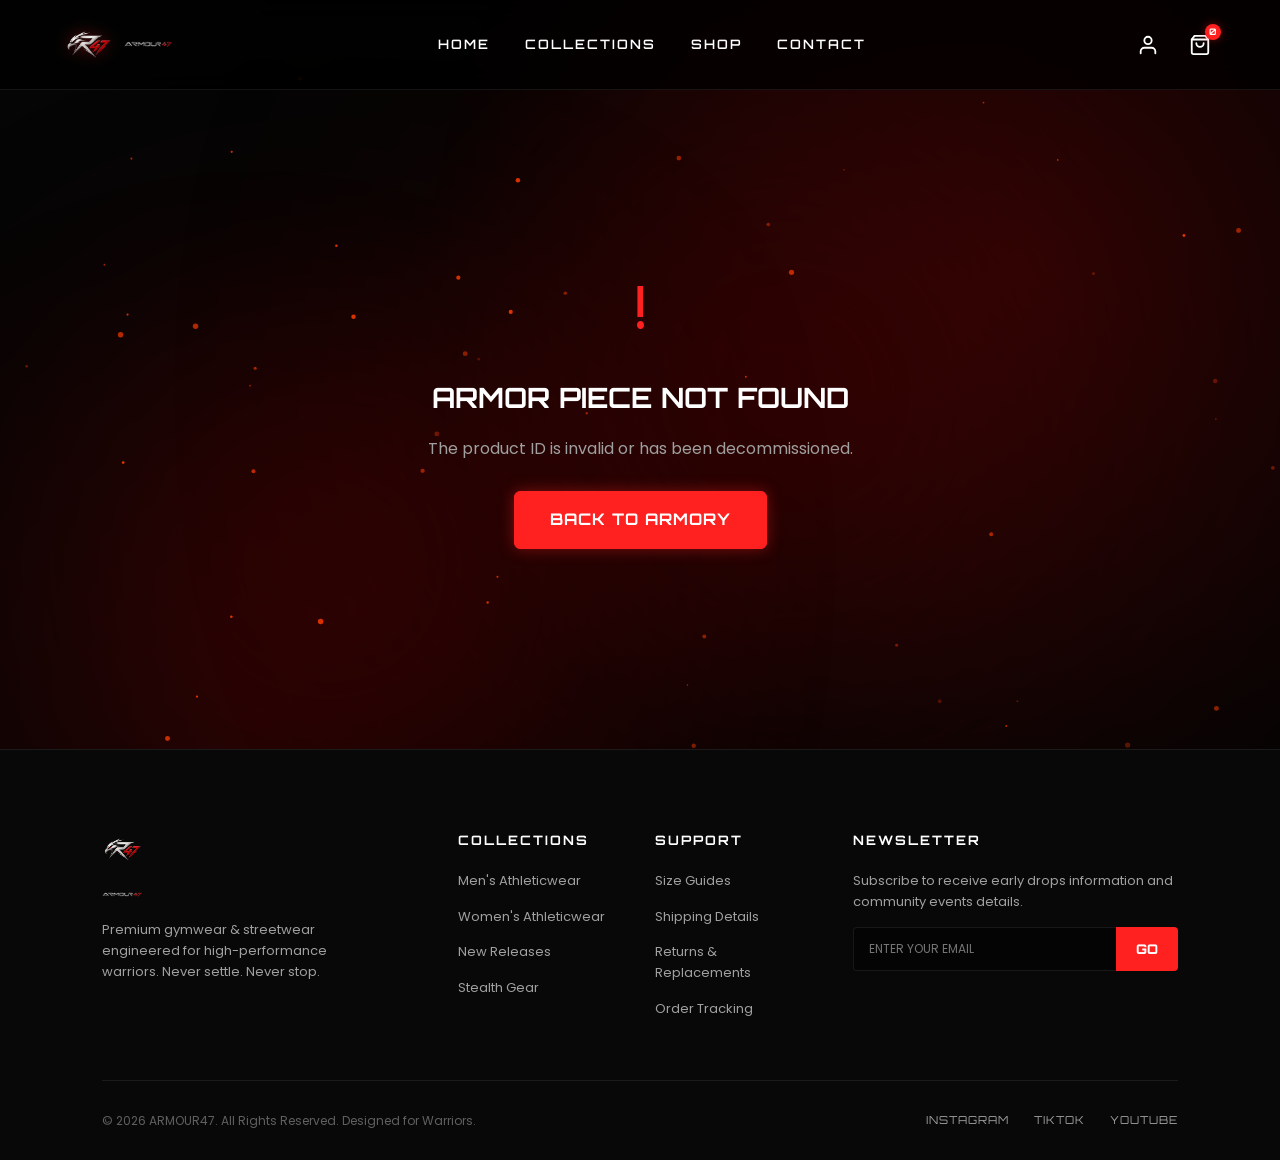
==== commit f5743ce7: "images added Images added and code changes" ====
--- a/product.html
+++ b/product.html
@@ -93,7 +93,7 @@
                     <img src="" alt="" class="order-summary-img" id="summary-img">
                     <div class="order-summary-info">
                         <h4 id="summary-name">Product Name</h4>
-                        <p>Selected Size: <strong id="summary-size">M</strong> | Price: <strong id="summary-price">$0.00</strong></p>
+                        <p>Selected Size: <strong id="summary-size">M</strong> | Price: <strong id="summary-price">₹0.00</strong></p>
                     </div>
                 </div>
 
@@ -123,7 +123,7 @@
                         <div class="form-group" style="justify-content: flex-end;">
                             <label style="margin-bottom: 2px;">TOTAL DUE</label>
                             <div style="font-family: var(--font-brand); font-size: 20px; font-weight: 800; color: var(--primary-red);" id="form-total-price">
-                                $0.00
+                                ₹0.00
                             </div>
                         </div>
                     </div>
@@ -147,7 +147,7 @@
                 </p>
                 <div style="background: rgba(255,255,255,0.03); border: 1px solid var(--border-light); padding: 15px; border-radius: 8px; font-size: 12px; margin-bottom: 25px; width: 100%; text-align: left;">
                     <div style="display:flex; justify-content:space-between; margin-bottom:5px;"><span>Order ID:</span><span style="font-family:var(--font-brand); color:var(--primary-red);" id="success-order-id">#12345</span></div>
-                    <div style="display:flex; justify-content:space-between;"><span>Amount Paid:</span><span style="font-weight:700;" id="success-order-total">$0.00</span></div>
+                    <div style="display:flex; justify-content:space-between;"><span>Amount Paid:</span><span style="font-weight:700;" id="success-order-total">₹0.00</span></div>
                 </div>
                 <button class="btn-success-close" onclick="window.location.href='index.html'">RETURN TO HOME</button>
             </div>
@@ -204,11 +204,18 @@
     <!-- ===================================== -->
     <!-- SCRIPTS -->
     <!-- ===================================== -->
-    <script src="products.js"></script>
+    <script src="products_men.js"></script>
+    <script src="products_women.js"></script>
+    <script>
+        window.PRODUCTS = [...PRODUCTS_MEN, ...PRODUCTS_WOMEN];
+        window.GENDERS = ["men", "women"];
+        window.CATEGORIES = ["tshirts", "pants", "shoes", "caps", "compressions", "shorts", "hoodies"];
+    </script>
     <script src="config.js"></script>
     <script>
         let currentProduct = null;
         let selectedSize = "M";
+        let currentImageIndex = 0;
 
         document.addEventListener("DOMContentLoaded", () => {
             // Embers Canvas
@@ -302,16 +309,28 @@
                 return;
             }
 
+            // Reset image switcher index
+            currentImageIndex = 0;
+
             // Update document title
             document.title = `ARMOUR47 | ${currentProduct.name}`;
 
             // Render details
             const featuresHtml = currentProduct.features.map(f => `<li>${f}</li>`).join("");
 
+            const wrapperClass = currentProduct.isSideBySide ? "product-detail-img-wrap sbs-container" : "product-detail-img-wrap";
+            const imgClass = currentProduct.isSideBySide ? "product-detail-img sbs-img show-front" : "product-detail-img";
+
             mainContainer.innerHTML = `
                 <!-- Left: Product Image -->
-                <div class="product-detail-img-wrap">
-                    <img src="${currentProduct.image}" alt="${currentProduct.name}" class="product-detail-img">
+                <div class="${wrapperClass}">
+                    ${currentProduct.images && currentProduct.images.length > 1 ? `
+                        <button class="img-switch-btn btn-left" onclick="switchProductImage(-1)">&larr;</button>
+                    ` : ''}
+                    <img src="${currentProduct.image}" alt="${currentProduct.name}" class="${imgClass}" id="detail-main-img">
+                    ${currentProduct.images && currentProduct.images.length > 1 ? `
+                        <button class="img-switch-btn btn-right" onclick="switchProductImage(1)">&rarr;</button>
+                    ` : ''}
                 </div>
 
                 <!-- Right: Product Details -->
@@ -322,7 +341,7 @@
                     
                     <span class="detail-gender-cat">${currentProduct.gender} / ${currentProduct.category}</span>
                     <h2 class="detail-name">${currentProduct.name}</h2>
-                    <div class="detail-price">$${currentProduct.price}</div>
+                    <div class="detail-price">₹${parseFloat(currentProduct.price).toLocaleString('en-IN')}</div>
                     
                     <p class="detail-desc">${currentProduct.description}</p>
                     
@@ -375,6 +394,24 @@
             selectedSize = size;
         }
 
+        function switchProductImage(dir) {
+            if (!currentProduct || !currentProduct.images || currentProduct.images.length <= 1) return;
+            currentImageIndex = (currentImageIndex + dir + currentProduct.images.length) % currentProduct.images.length;
+            
+            const mainImg = document.getElementById("detail-main-img");
+            if (currentProduct.isSideBySide) {
+                if (currentImageIndex === 0) {
+                    mainImg.classList.remove("show-back");
+                    mainImg.classList.add("show-front");
+                } else {
+                    mainImg.classList.remove("show-front");
+                    mainImg.classList.add("show-back");
+                }
+            } else {
+                mainImg.src = currentProduct.images[currentImageIndex];
+            }
+        }
+
         /* ==========================================================
            3. ORDER MODAL VISIBILITY
            ========================================================== */
@@ -384,11 +421,11 @@
 
             if (show) {
                 // Populate order details in the form
-                document.getElementById("summary-img").src = currentProduct.image;
+                document.getElementById("summary-img").src = currentProduct.images ? currentProduct.images[currentImageIndex] : currentProduct.image;
                 document.getElementById("summary-img").alt = currentProduct.name;
                 document.getElementById("summary-name").textContent = currentProduct.name;
                 document.getElementById("summary-size").textContent = selectedSize;
-                document.getElementById("summary-price").textContent = `$${currentProduct.price}`;
+                document.getElementById("summary-price").textContent = `₹${parseFloat(currentProduct.price).toLocaleString('en-IN')}`;
                 
                 document.getElementById("order-qty").value = 1;
                 
@@ -413,7 +450,7 @@
             if (qty < 1) qty = 1;
             
             const total = (parseFloat(currentProduct.price) * qty).toFixed(2);
-            priceLabel.textContent = `$${total}`;
+            priceLabel.textContent = `₹${parseFloat(total).toLocaleString('en-IN', { minimumFractionDigits: 2 })}`;
         }
 
         /* ==========================================================
@@ -496,7 +533,7 @@
 
                 // Switch to Success Panel State inside Modal
                 document.getElementById("success-order-id").textContent = `#${orderId}`;
-                document.getElementById("success-order-total").textContent = `$${totalAmount}`;
+                document.getElementById("success-order-total").textContent = `₹${parseFloat(totalAmount).toLocaleString('en-IN', { minimumFractionDigits: 2 })}`;
 
                 document.getElementById("order-form-state").style.display = "none";
                 document.getElementById("order-success-state").classList.add("active");
--- a/style.css
+++ b/style.css
@@ -1878,4 +1878,141 @@
     .product-card {
         flex: 0 0 190px;
     }
+}
+
+/* ==========================================================================
+   PRODUCT DETAILS IMAGE SWITCHER
+   ========================================================================== */
+
+.product-detail-img-wrap {
+    position: relative;
+    display: flex;
+    align-items: center;
+    justify-content: center;
+}
+
+.img-switch-btn {
+    position: absolute;
+    top: 50%;
+    transform: translateY(-50%);
+    background: rgba(0, 0, 0, 0.65);
+    border: 1px solid var(--border-light);
+    color: var(--text-pure);
+    width: 45px;
+    height: 45px;
+    border-radius: 50%;
+    display: flex;
+    align-items: center;
+    justify-content: center;
+    font-size: 20px;
+    cursor: pointer;
+    z-index: 10;
+    transition: 0.3s ease;
+    outline: none;
+    user-select: none;
+}
+
+.img-switch-btn:hover {
+    background: var(--primary-red);
+    border-color: var(--primary-red);
+    box-shadow: 0 0 15px var(--glow-red);
+    color: var(--text-pure);
+}
+
+.btn-left {
+    left: 20px;
+}
+
+.btn-right {
+    right: 20px;
+}
+
+/* Hide/adjust arrow buttons if layout is narrow */
+@media (max-width: 768px) {
+    .img-switch-btn {
+        width: 38px;
+        height: 38px;
+        font-size: 16px;
+    }
+    .btn-left {
+        left: 10px;
+    }
+    .btn-right {
+        right: 10px;
+    }
+}
+
+/* ==========================================================================
+   SIDE-BY-SIDE (SBS) IMAGE CROPPER
+   ========================================================================== */
+
+/* 1. Containers */
+.product-img-wrapper.sbs-container {
+    overflow: hidden !important;
+    position: relative !important;
+}
+
+.carousel-card.sbs-container {
+    overflow: hidden !important;
+    position: relative !important;
+}
+
+.product-detail-img-wrap.sbs-container {
+    overflow: hidden !important;
+    position: relative !important;
+    aspect-ratio: 1 / 1.1 !important;
+    width: 100% !important;
+    height: auto !important;
+    padding: 0 !important;
+}
+
+/* 2. Images */
+.product-card-img.sbs-img {
+    position: absolute !important;
+    top: 0 !important;
+    left: 0 !important;
+    right: auto !important;
+    bottom: 0 !important;
+    width: 200% !important;
+    max-width: none !important;
+    height: 100% !important;
+    object-fit: cover !important;
+    transform-origin: left center !important;
+    transition: transform 0.4s cubic-bezier(0.25, 0.46, 0.45, 0.94) !important;
+}
+
+.carousel-card-img.sbs-img {
+    align-self: flex-start !important;
+    flex-shrink: 0 !important;
+    width: 200% !important;
+    max-width: none !important;
+    height: 180px !important;
+    object-fit: cover !important;
+    transform-origin: left center !important;
+    transition: transform 0.4s cubic-bezier(0.25, 0.46, 0.45, 0.94) !important;
+}
+
+.product-detail-img.sbs-img {
+    position: absolute !important;
+    top: 0 !important;
+    left: 0 !important;
+    right: auto !important;
+    bottom: 0 !important;
+    width: 200% !important;
+    max-width: none !important;
+    height: 100% !important;
+    object-fit: cover !important;
+    transform-origin: left center !important;
+    transition: transform 0.4s cubic-bezier(0.25, 0.46, 0.45, 0.94) !important;
+}
+
+/* Default show front (left half) */
+.sbs-img,
+.sbs-img.show-front {
+    transform: translateX(0) !important;
+}
+
+/* Show back (right half) */
+.sbs-img.show-back {
+    transform: translateX(-50%) !important;
 }
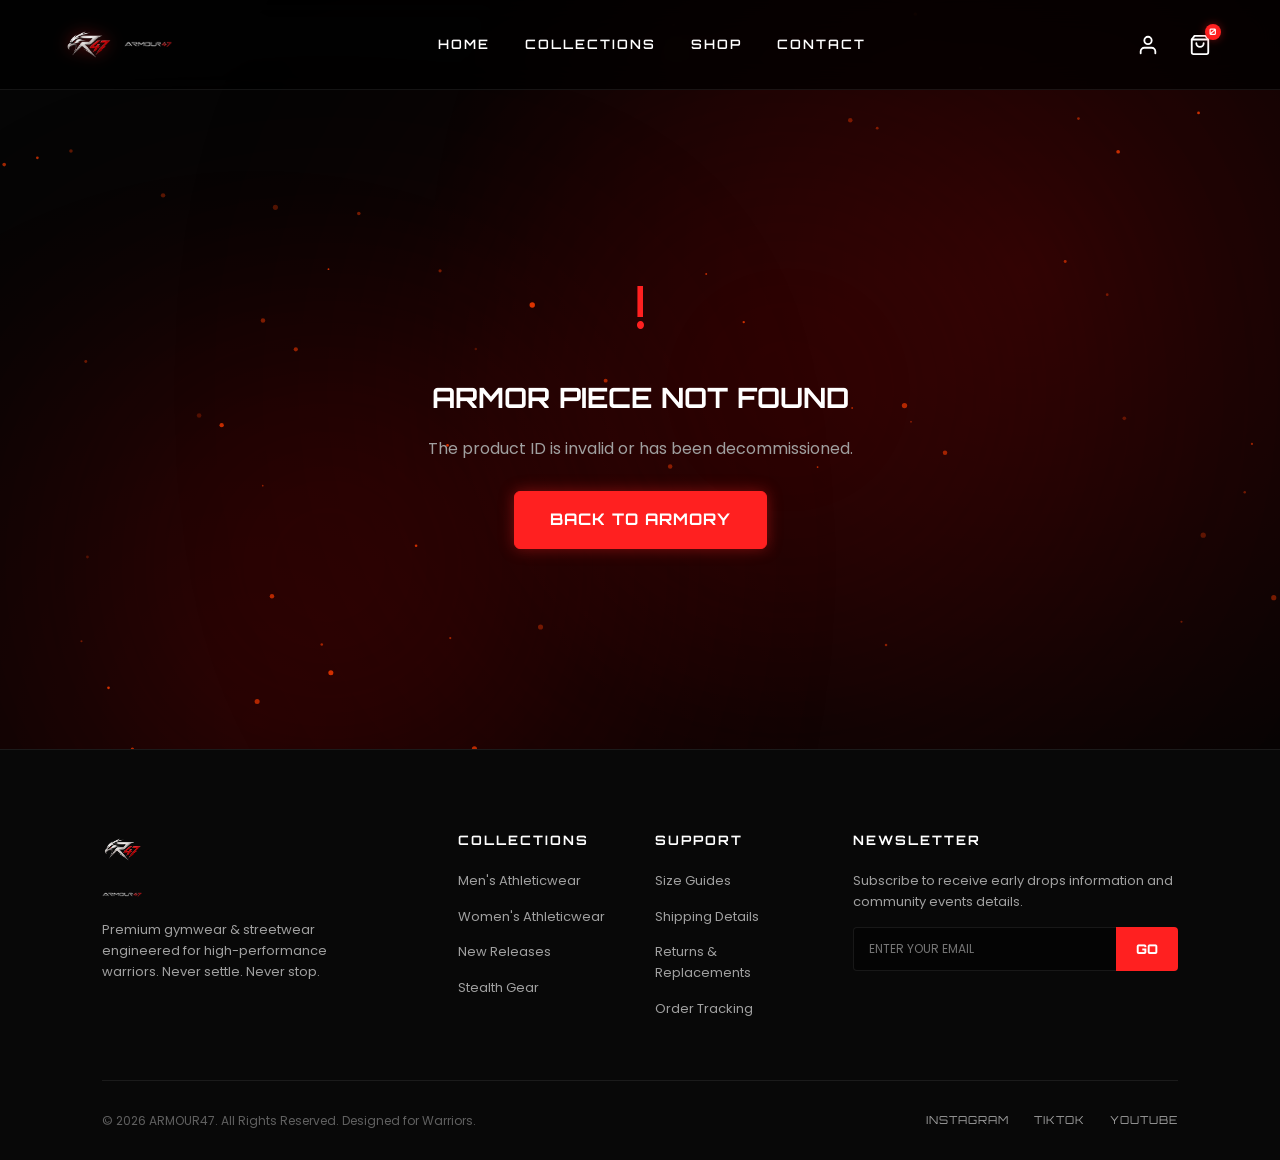
==== commit 380974d7: "Changed code Code change" ====
--- a/product.html
+++ b/product.html
@@ -6,7 +6,7 @@
     <title>ARMOUR47 | Product Details</title>
     
     <!-- CSS -->
-    <link rel="stylesheet" href="style.css">
+    <link rel="stylesheet" href="assets/css/style.css">
     
     <!-- Fonts -->
     <link rel="preconnect" href="https://fonts.googleapis.com">
@@ -30,8 +30,8 @@
     <!-- ===================================== -->
     <header>
         <div class="logo-area" onclick="window.location.href='index.html'">
-            <img src="Elogo-trans.png" alt="R47 Logo" class="logo-icon">
-            <img src="ARMOUR47-trans.png" alt="Armour47" class="logo-text">
+            <img src="assets/images/Elogo-trans.png" alt="R47 Logo" class="logo-icon">
+            <img src="assets/images/ARMOUR47-trans.png" alt="Armour47" class="logo-text">
         </div>
 
         <nav class="desktop-nav">
@@ -161,8 +161,8 @@
     <footer id="footer">
         <div class="footer-content">
             <div class="footer-logo">
-                <img src="Elogo-trans.png" alt="R47 Shield" class="footer-icon">
-                <img src="ARMOUR47-trans.png" alt="Armour47" class="footer-text">
+                <img src="assets/images/Elogo-trans.png" alt="R47 Shield" class="footer-icon">
+                <img src="assets/images/ARMOUR47-trans.png" alt="Armour47" class="footer-text">
                 <p>Premium gymwear & streetwear engineered for high-performance warriors. Never settle. Never stop.</p>
             </div>
             
@@ -204,17 +204,18 @@
     <!-- ===================================== -->
     <!-- SCRIPTS -->
     <!-- ===================================== -->
-    <script src="products_men.js"></script>
-    <script src="products_women.js"></script>
+    <script src="assets/js/products_men.js"></script>
+    <script src="assets/js/products_women.js"></script>
     <script>
         window.PRODUCTS = [...PRODUCTS_MEN, ...PRODUCTS_WOMEN];
         window.GENDERS = ["men", "women"];
         window.CATEGORIES = ["tshirts", "pants", "shoes", "caps", "compressions", "shorts", "hoodies"];
     </script>
-    <script src="config.js"></script>
+    <script src="assets/js/config.js"></script>
     <script>
         let currentProduct = null;
         let selectedSize = "M";
+        let selectedColor = "";
         let currentImageIndex = 0;
 
         document.addEventListener("DOMContentLoaded", () => {
@@ -312,24 +313,46 @@
             // Reset image switcher index
             currentImageIndex = 0;
 
+            // Set default color
+            selectedColor = currentProduct.colors && currentProduct.colors.length > 0 ? currentProduct.colors[0].name : "Standard";
+
             // Update document title
             document.title = `ARMOUR47 | ${currentProduct.name}`;
 
             // Render details
             const featuresHtml = currentProduct.features.map(f => `<li>${f}</li>`).join("");
 
-            const wrapperClass = currentProduct.isSideBySide ? "product-detail-img-wrap sbs-container" : "product-detail-img-wrap";
-            const imgClass = currentProduct.isSideBySide ? "product-detail-img sbs-img show-front" : "product-detail-img";
+            const wrapperClass = "product-detail-img-wrap";
+            const imgClass = "product-detail-img";
 
             mainContainer.innerHTML = `
-                <!-- Left: Product Image -->
-                <div class="${wrapperClass}">
+                <!-- Left: Product Image Gallery -->
+                <div class="product-gallery-container">
+                    <div class="${wrapperClass}">
+                        ${currentProduct.images && currentProduct.images.length > 1 ? `
+                            <button class="img-switch-btn btn-left" onclick="switchProductImage(-1)" aria-label="Previous image">&larr;</button>
+                        ` : ''}
+                        
+                        <div class="main-image-scroller" id="main-image-scroller">
+                            ${(currentProduct.images || [currentProduct.image]).map(img => `
+                                <img src="${img}" alt="${currentProduct.name}" class="${imgClass}">
+                            `).join('')}
+                        </div>
+                        
+                        ${currentProduct.images && currentProduct.images.length > 1 ? `
+                            <button class="img-switch-btn btn-right" onclick="switchProductImage(1)" aria-label="Next image">&rarr;</button>
+                        ` : ''}
+                    </div>
+                    
+                    <!-- Thumbnails list -->
                     ${currentProduct.images && currentProduct.images.length > 1 ? `
-                        <button class="img-switch-btn btn-left" onclick="switchProductImage(-1)">&larr;</button>
-                    ` : ''}
-                    <img src="${currentProduct.image}" alt="${currentProduct.name}" class="${imgClass}" id="detail-main-img">
-                    ${currentProduct.images && currentProduct.images.length > 1 ? `
-                        <button class="img-switch-btn btn-right" onclick="switchProductImage(1)">&rarr;</button>
+                        <div class="product-thumbnails">
+                            ${currentProduct.images.map((img, idx) => `
+                                <div class="thumbnail-item ${idx === 0 ? 'active' : ''}" onclick="setProductImage(${idx})">
+                                    <img src="${img}" alt="${currentProduct.name} View ${idx + 1}">
+                                </div>
+                            `).join('')}
+                        </div>
                     ` : ''}
                 </div>
 
@@ -357,6 +380,23 @@
                         </div>
                     </div>
 
+                    <!-- Color Selector -->
+                    ${currentProduct.colors && currentProduct.colors.length > 0 ? `
+                        <div class="color-selector">
+                            <h4>SELECT COLOR</h4>
+                            <div class="color-chips">
+                                ${currentProduct.colors.map((color, idx) => `
+                                    <button class="color-chip ${idx === 0 ? 'active' : ''}" 
+                                            style="background-color: ${color.hex};" 
+                                            onclick="selectColor(this, '${color.name}')"
+                                            title="${color.name}"
+                                            aria-label="${color.name}"></button>
+                                `).join('')}
+                            </div>
+                            <span id="selected-color-name" class="selected-color-label">${currentProduct.colors[0].name}</span>
+                        </div>
+                    ` : ''}
+                    
                     <!-- Features -->
                     <div class="features-section">
                         <h4>ENGINEERING HIGHLIGHTS</h4>
@@ -371,6 +411,24 @@
                     </div>
                 </div>
             `;
+
+            // Sync scroll snappings to thumbnail states
+            setTimeout(() => {
+                const scroller = document.getElementById("main-image-scroller");
+                if (scroller) {
+                    let isScrolling;
+                    scroller.addEventListener("scroll", () => {
+                        window.clearTimeout(isScrolling);
+                        isScrolling = setTimeout(() => {
+                            const index = Math.round(scroller.scrollLeft / scroller.clientWidth);
+                            if (index !== currentImageIndex && index >= 0 && index < currentProduct.images.length) {
+                                currentImageIndex = index;
+                                updateActiveThumbnailOnly();
+                            }
+                        }, 80);
+                    });
+                }
+            }, 100);
         }
 
         function renderNotFound() {
@@ -394,22 +452,51 @@
             selectedSize = size;
         }
 
+        function selectColor(element, colorName) {
+            // Remove active class from all color chips
+            const chips = document.querySelectorAll(".color-chip");
+            chips.forEach(chip => chip.classList.remove("active"));
+            
+            // Add active class to clicked chip
+            element.classList.add("active");
+            selectedColor = colorName;
+
+            const nameLabel = document.getElementById("selected-color-name");
+            if (nameLabel) {
+                nameLabel.textContent = colorName;
+            }
+        }
+
+        function setProductImage(index) {
+            if (!currentProduct || !currentProduct.images || currentProduct.images.length <= 1) return;
+            currentImageIndex = index;
+            
+            const scroller = document.getElementById("main-image-scroller");
+            if (scroller) {
+                const imgWidth = scroller.clientWidth;
+                scroller.scrollTo({
+                    left: imgWidth * currentImageIndex,
+                    behavior: "smooth"
+                });
+            }
+            updateActiveThumbnailOnly();
+        }
+
         function switchProductImage(dir) {
             if (!currentProduct || !currentProduct.images || currentProduct.images.length <= 1) return;
             currentImageIndex = (currentImageIndex + dir + currentProduct.images.length) % currentProduct.images.length;
-            
-            const mainImg = document.getElementById("detail-main-img");
-            if (currentProduct.isSideBySide) {
-                if (currentImageIndex === 0) {
-                    mainImg.classList.remove("show-back");
-                    mainImg.classList.add("show-front");
+            setProductImage(currentImageIndex);
+        }
+
+        function updateActiveThumbnailOnly() {
+            const thumbnails = document.querySelectorAll(".thumbnail-item");
+            thumbnails.forEach((thumb, idx) => {
+                if (idx === currentImageIndex) {
+                    thumb.classList.add("active");
                 } else {
-                    mainImg.classList.remove("show-front");
-                    mainImg.classList.add("show-back");
-                }
-            } else {
-                mainImg.src = currentProduct.images[currentImageIndex];
-            }
+                    thumb.classList.remove("active");
+                }
+            });
         }
 
         /* ==========================================================
@@ -424,7 +511,7 @@
                 document.getElementById("summary-img").src = currentProduct.images ? currentProduct.images[currentImageIndex] : currentProduct.image;
                 document.getElementById("summary-img").alt = currentProduct.name;
                 document.getElementById("summary-name").textContent = currentProduct.name;
-                document.getElementById("summary-size").textContent = selectedSize;
+                document.getElementById("summary-size").textContent = `${selectedSize} | Color: ${selectedColor}`;
                 document.getElementById("summary-price").textContent = `₹${parseFloat(currentProduct.price).toLocaleString('en-IN')}`;
                 
                 document.getElementById("order-qty").value = 1;
@@ -480,6 +567,7 @@
                 productName: currentProduct.name,
                 price: currentProduct.price,
                 size: selectedSize,
+                color: selectedColor,
                 quantity: qty,
                 totalAmount: totalAmount,
                 customerName: name,
--- a/assets/css/style.css
+++ b/assets/css/style.css
@@ -0,0 +1,2132 @@
+/* ==========================================================================
+   ARMOUR47 PREMIUM STYLING SYSTEM
+   ========================================================================== */
+
+:root {
+    --bg-black: #050505;
+    --card-bg: rgba(12, 12, 12, 0.7);
+    --panel-bg: rgba(8, 8, 8, 0.95);
+    --primary-red: #ff2020;
+    --hover-red: #d61414;
+    --glow-red: rgba(255, 32, 32, 0.4);
+    --text-pure: #ffffff;
+    --text-grey: #a0a0a0;
+    --text-dark: #606060;
+    --border-light: rgba(255, 255, 255, 0.08);
+    --border-glow: rgba(255, 32, 32, 0.2);
+    --font-primary: 'Poppins', sans-serif;
+    --font-brand: 'Orbitron', sans-serif;
+}
+
+/* ==========================================================================
+   GLOBAL RESETS
+   ========================================================================== */
+
+* {
+    margin: 0;
+    padding: 0;
+    box-sizing: border-box;
+}
+
+html {
+    scroll-behavior: smooth;
+    scrollbar-width: thin;
+    scrollbar-color: var(--primary-red) var(--bg-black);
+}
+
+::-webkit-scrollbar {
+    width: 6px;
+    height: 6px;
+}
+
+::-webkit-scrollbar-track {
+    background: var(--bg-black);
+}
+
+::-webkit-scrollbar-thumb {
+    background: var(--primary-red);
+    border-radius: 3px;
+}
+
+body {
+    background: var(--bg-black);
+    color: var(--text-pure);
+    font-family: var(--font-primary);
+    overflow-x: hidden;
+    position:relative;
+    line-height: 1.6;
+}
+
+a {
+    color: inherit;
+    text-decoration: none;
+    transition: 0.3s ease;
+}
+
+/* ==========================================================================
+   BACKGROUNDS & CANVASES
+   ========================================================================== */
+
+.bg-overlay {
+    position: fixed;
+    inset: 0;
+    background: radial-gradient(circle at 80% 30%, rgba(255, 0, 0, 0.15), transparent 50%),
+                radial-gradient(circle at 20% 80%, rgba(255, 0, 0, 0.08), transparent 45%);
+    z-index: -10;
+    pointer-events: none;
+}
+
+#canvas-embers {
+    position: fixed;
+    inset: 0;
+    z-index: -5;
+    pointer-events: none;
+}
+
+/* Smoke effect bubbles */
+.smoke {
+    position: fixed;
+    border-radius: 50%;
+    filter: blur(140px);
+    pointer-events: none;
+    z-index: -8;
+    opacity: 0.35;
+}
+
+.smoke1 {
+    width: 600px;
+    height: 600px;
+    background: #600000;
+    right: 15%;
+    top: 10%;
+    animation: floatVertical 18s ease-in-out infinite;
+}
+
+.smoke2 {
+    width: 400px;
+    height: 400px;
+    background: #a00000;
+    left: 10%;
+    bottom: 15%;
+    animation: floatHorizontal 15s ease-in-out infinite;
+}
+
+.smoke3 {
+    width: 500px;
+    height: 500px;
+    background: #300000;
+    right: 40%;
+    bottom: 5%;
+    animation: floatVertical 22s ease-in-out infinite alternate;
+}
+
+@keyframes floatVertical {
+    0%, 100% { transform: translateY(0) scale(1); }
+    50% { transform: translateY(-40px) scale(1.08); }
+}
+
+@keyframes floatHorizontal {
+    0%, 100% { transform: translateX(0) scale(1); }
+    50% { transform: translateX(35px) scale(0.95); }
+}
+
+/* ==========================================================================
+   HEADER & NAVIGATION
+   ========================================================================== */
+
+header {
+    position: fixed;
+    top: 0;
+    left: 0;
+    width: 100%;
+    height: 90px;
+    display: flex;
+    justify-content: space-between;
+    align-items: center;
+    padding: 0 5%;
+    background: rgba(0, 0, 0, 0.75);
+    backdrop-filter: blur(15px);
+    border-bottom: 1px solid var(--border-light);
+    z-index: 1000;
+    transition: background 0.3s;
+}
+
+.logo-area {
+    display: flex;
+    align-items: center;
+    gap: 12px;
+    cursor: pointer;
+}
+
+.logo-icon {
+    height: 48px;
+    object-fit: contain;
+    filter: drop-shadow(0 0 8px var(--glow-red));
+    transition: transform 0.4s cubic-bezier(0.175, 0.885, 0.32, 1.275);
+}
+
+.logo-area:hover .logo-icon {
+    transform: rotate(15deg) scale(1.1);
+}
+
+.logo-text {
+    height: 24px;
+    object-fit: contain;
+}
+
+.desktop-nav {
+    display: flex;
+    gap: 35px;
+}
+
+.desktop-nav a {
+    font-size: 13px;
+    font-weight: 600;
+    letter-spacing: 2px;
+    font-family: var(--font-brand);
+    position: relative;
+    padding: 8px 0;
+}
+
+.desktop-nav a::after {
+    content: '';
+    position: absolute;
+    bottom: 0;
+    left: 0;
+    width: 0;
+    height: 2px;
+    background: var(--primary-red);
+    box-shadow: 0 0 8px var(--primary-red);
+    transition: width 0.3s;
+}
+
+.desktop-nav a:hover,
+.desktop-nav a.active {
+    color: var(--primary-red);
+}
+
+.desktop-nav a:hover::after,
+.desktop-nav a.active::after {
+    width: 100%;
+}
+
+.nav-icons {
+    display: flex;
+    align-items: center;
+    gap: 20px;
+}
+
+.nav-btn {
+    background: none;
+    border: none;
+    color: var(--text-pure);
+    cursor: pointer;
+    padding: 5px;
+    position: relative;
+    display: flex;
+    align-items: center;
+    justify-content: center;
+    transition: 0.2s;
+}
+
+.nav-btn:hover {
+    color: var(--primary-red);
+    transform: translateY(-2px);
+}
+
+.svg-icon {
+    width: 22px;
+    height: 22px;
+}
+
+.cart-btn {
+    position: relative;
+}
+
+.cart-badge {
+    position: absolute;
+    top: -5px;
+    right: -5px;
+    background: var(--primary-red);
+    color: white;
+    font-size: 9px;
+    font-weight: 700;
+    width: 16px;
+    height: 16px;
+    border-radius: 50%;
+    display: flex;
+    align-items: center;
+    justify-content: center;
+    box-shadow: 0 0 8px var(--glow-red);
+    font-family: var(--font-brand);
+}
+
+.hamburger-btn {
+    display: none;
+}
+
+/* Mobile Nav Slide-in Drawer */
+.mobile-nav-panel {
+    position: fixed;
+    top: 0;
+    right: -100%;
+    width: 320px;
+    height: 100vh;
+    background: var(--panel-bg);
+    border-left: 1px solid var(--border-light);
+    z-index: 2000;
+    display: flex;
+    flex-direction: column;
+    padding: 40px;
+    transition: right 0.5s cubic-bezier(0.075, 0.82, 0.165, 1);
+}
+
+.mobile-nav-panel.active {
+    right: 0;
+}
+
+.mobile-nav-header {
+    display: flex;
+    justify-content: space-between;
+    align-items: center;
+    margin-bottom: 60px;
+}
+
+.mobile-nav-header .logo-icon {
+    height: 38px;
+}
+
+.mobile-nav-header .logo-text {
+    height: 20px;
+}
+
+.close-btn {
+    background: none;
+    border: none;
+    color: var(--text-pure);
+    cursor: pointer;
+    display: flex;
+    align-items: center;
+    justify-content: center;
+}
+
+.close-btn:hover {
+    color: var(--primary-red);
+}
+
+.mobile-links {
+    display: flex;
+    flex-direction: column;
+    gap: 30px;
+}
+
+.mobile-links a {
+    font-size: 18px;
+    font-weight: 700;
+    font-family: var(--font-brand);
+    letter-spacing: 3px;
+}
+
+.mobile-links a:hover {
+    color: var(--primary-red);
+    padding-left: 10px;
+}
+
+.mobile-nav-footer {
+    margin-top: auto;
+}
+
+.mobile-nav-footer p {
+    font-family: var(--font-brand);
+    font-size: 11px;
+    letter-spacing: 2px;
+    color: var(--text-dark);
+    margin-bottom: 15px;
+}
+
+.mobile-socials {
+    display: flex;
+    gap: 20px;
+    font-size: 12px;
+    font-weight: 600;
+}
+
+.mobile-socials a:hover {
+    color: var(--primary-red);
+}
+
+/* ==========================================================================
+   SEARCH OVERLAY
+   ========================================================================== */
+
+.search-overlay {
+    position: fixed;
+    inset: 0;
+    background: rgba(0, 0, 0, 0.95);
+    z-index: 1500;
+    display: flex;
+    flex-direction: column;
+    align-items: center;
+    padding-top: 120px;
+    opacity: 0;
+    pointer-events: none;
+    transition: opacity 0.3s;
+}
+
+.search-overlay.active {
+    opacity: 1;
+    pointer-events: auto;
+}
+
+.search-container {
+    width: 80%;
+    max-width: 700px;
+    display: flex;
+    justify-content: space-between;
+    align-items: center;
+    border-bottom: 2px solid var(--primary-red);
+    padding-bottom: 10px;
+    margin-bottom: 40px;
+}
+
+.search-container input {
+    background: none;
+    border: none;
+    outline: none;
+    color: var(--text-pure);
+    font-size: 20px;
+    width: 90%;
+    font-family: var(--font-primary);
+}
+
+.search-results {
+    width: 80%;
+    max-width: 700px;
+    max-height: 50vh;
+    overflow-y: auto;
+    display: flex;
+    flex-direction: column;
+    gap: 15px;
+    padding-right: 10px;
+}
+
+.search-result-item {
+    display: flex;
+    align-items: center;
+    gap: 20px;
+    padding: 10px;
+    border-radius: 6px;
+    background: var(--card-bg);
+    border: 1px solid var(--border-light);
+    cursor: pointer;
+    transition: 0.2s;
+}
+
+.search-result-item:hover {
+    border-color: var(--primary-red);
+    transform: translateX(5px);
+}
+
+.search-result-img {
+    width: 50px;
+    height: 50px;
+    object-fit: cover;
+    border-radius: 4px;
+}
+
+.search-result-info h4 {
+    font-size: 14px;
+    font-weight: 600;
+}
+
+.search-result-info p {
+    font-size: 12px;
+    color: var(--text-grey);
+}
+
+.search-result-price {
+    margin-left: auto;
+    font-weight: 700;
+    color: var(--primary-red);
+}
+
+/* ==========================================================================
+   HERO SECTION
+   ========================================================================== */
+
+.hero {
+    position: relative;
+    min-height: 100vh;
+    display: flex;
+    align-items: center;
+    padding: 120px 8% 80px;
+    justify-content: flex-start;
+}
+
+.hero-content {
+    flex: 0 0 50%;
+    max-width: 650px;
+    z-index: 10;
+    display: flex;
+    flex-direction: column;
+    align-items: center;
+    text-align: center;
+}
+
+.hero-brand {
+    display: flex;
+    justify-content: center;
+    margin-bottom: 15px;
+    width: 100%;
+}
+
+.hero-logo-shield,
+.hero-logo-video {
+    height: 190px;
+    object-fit: contain;
+    filter: drop-shadow(0 0 25px rgba(255, 0, 0, 0.45));
+}
+
+.hero-brand-text {
+    display: flex;
+    justify-content: center;
+    margin-bottom: 25px;
+    width: 100%;
+}
+
+.hero-logo-text {
+    height: 75px;
+    max-width: 100%;
+    object-fit: contain;
+}
+
+.hero-text {
+    margin-bottom: 35px;
+    display: flex;
+    flex-direction: column;
+    align-items: center;
+    width: 100%;
+}
+
+.hero .sub-title {
+    display: block;
+    color: var(--text-grey);
+    letter-spacing: 8px;
+    font-size: 14px;
+    font-weight: 500;
+    margin-bottom: 12px;
+    font-family: var(--font-brand);
+}
+
+.hero-main-title {
+    font-family: var(--font-brand);
+    font-size: 45px;
+    font-weight: 900;
+    line-height: 1.1;
+    color: var(--primary-red);
+    text-transform: uppercase;
+    text-shadow: 0 0 20px rgba(255, 32, 32, 0.35);
+    margin-bottom: 20px;
+}
+
+.hero-desc {
+    font-size: 15px;
+    color: var(--text-grey);
+    line-height: 1.7;
+    max-width: 500px;
+    margin: 0 auto;
+}
+
+.hero-buttons {
+    display: flex;
+    justify-content: center;
+    gap: 20px;
+    width: 100%;
+}
+
+.btn-primary {
+    background: var(--primary-red);
+    color: var(--text-pure);
+    padding: 15px 35px;
+    border-radius: 6px;
+    font-weight: 700;
+    font-family: var(--font-brand);
+    letter-spacing: 1px;
+    box-shadow: 0 0 15px var(--glow-red);
+    border: 1px solid var(--primary-red);
+}
+
+.btn-primary:hover {
+    background: var(--hover-red);
+    box-shadow: 0 0 25px rgba(255, 32, 32, 0.8);
+    transform: translateY(-3px);
+}
+
+.btn-secondary {
+    background: transparent;
+    color: var(--text-pure);
+    padding: 15px 30px;
+    border-radius: 6px;
+    font-weight: 700;
+    font-family: var(--font-brand);
+    letter-spacing: 1px;
+    border: 1px solid rgba(255, 255, 255, 0.2);
+}
+
+.btn-secondary:hover {
+    border-color: var(--primary-red);
+    box-shadow: 0 0 20px var(--glow-red);
+    transform: translateY(-3px);
+}
+
+.hero-image {
+    position: absolute;
+    right: 0;
+    bottom: 0;
+    width: 50%;
+    height: 90vh;
+    display: flex;
+    justify-content: center;
+    align-items: flex-end;
+    z-index: 5;
+    pointer-events: none;
+    transition: transform 0.5s ease-out;
+}
+
+.athlete-img {
+    position: absolute;
+    bottom: 0;
+    height: 100%;
+    max-width: 100%;
+    object-fit: contain;
+    filter: drop-shadow(0 0 25px rgba(255, 0, 0, 0.25))
+            drop-shadow(0 0 70px rgba(255, 0, 0, 0.15));
+    opacity: 0;
+    transform: scale(0.95) translateY(15px);
+    transition: opacity 1.2s ease-in-out, transform 1.2s ease-in-out;
+}
+
+.athlete-img.active {
+    opacity: 1;
+    transform: scale(1.02) translateY(0);
+}
+
+/* Social Side Links vertically styled */
+.social-side {
+    position: absolute;
+    right: 2%;
+    top: 50%;
+    transform: translateY(-50%);
+    display: flex;
+    flex-direction: column;
+    align-items: center;
+    gap: 20px;
+    z-index: 20;
+}
+
+.social-side span {
+    writing-mode: vertical-rl;
+    letter-spacing: 4px;
+    font-size: 10px;
+    color: var(--text-dark);
+    font-family: var(--font-brand);
+}
+
+.social-line {
+    width: 1px;
+    height: 80px;
+    background: var(--text-dark);
+}
+
+.social-icon {
+    font-size: 11px;
+    font-family: var(--font-brand);
+    color: var(--text-grey);
+}
+
+.social-icon:hover {
+    color: var(--primary-red);
+    text-shadow: 0 0 8px var(--primary-red);
+}
+
+/* ==========================================================================
+   TEASER CATEGORY CARDS SECTION
+   ========================================================================== */
+
+.categories-teaser {
+    display: grid;
+    grid-template-columns: repeat(5, 1fr);
+    gap: 15px;
+    padding: 0 5% 60px;
+    z-index: 10;
+    position: relative;
+}
+
+.category-card {
+    position: relative;
+    height: 160px;
+    overflow: hidden;
+    border: 1px solid var(--border-light);
+    border-radius: 8px;
+    cursor: pointer;
+    background: #0d0d0d;
+}
+
+.category-card::before {
+    content: '';
+    position: absolute;
+    inset: 0;
+    border: 1px solid transparent;
+    border-radius: 8px;
+    background: linear-gradient(135deg, var(--primary-red), transparent) border-box;
+    -webkit-mask: linear-gradient(#fff 0 0) padding-box, linear-gradient(#fff 0 0);
+    mask: linear-gradient(#fff 0 0) padding-box, linear-gradient(#fff 0 0);
+    -webkit-mask-composite: xor;
+    mask-composite: exclude;
+    opacity: 0;
+    transition: opacity 0.4s;
+    z-index: 3;
+}
+
+.card-image {
+    position: absolute;
+    inset: 0;
+    background-size: cover;
+    background-position: center;
+    filter: brightness(0.65) contrast(1.1);
+    transition: transform 0.6s cubic-bezier(0.25, 0.46, 0.45, 0.94);
+}
+
+.card1 { background-image: url("https://images.unsplash.com/photo-1523398002811-999ca8dec234?w=600"); }
+.card2 { background-image: url("https://images.unsplash.com/photo-1517836357463-d25dfeac3438?w=600"); }
+.card3 { background-image: url("https://images.unsplash.com/photo-1571019613454-1cb2f99b2d8b?w=600"); }
+.card4 { background-image: url("https://images.unsplash.com/photo-1542291026-7eec264c27ff?w=600"); }
+.card5 { background-image: url("https://images.unsplash.com/photo-1503341455253-b2e723bb3dbb?w=600"); }
+
+.card-content {
+    position: absolute;
+    inset: 0;
+    display: flex;
+    flex-direction: column;
+    justify-content: flex-end;
+    padding: 15px;
+    background: linear-gradient(transparent 30%, rgba(0, 0, 0, 0.85));
+    z-index: 2;
+}
+
+.card-content h3 {
+    font-family: var(--font-brand);
+    font-size: 13px;
+    letter-spacing: 1px;
+    margin-bottom: 5px;
+}
+
+.explore-link {
+    color: var(--primary-red);
+    font-size: 11px;
+    font-weight: 700;
+    letter-spacing: 1px;
+}
+
+.category-card:hover .card-image {
+    transform: scale(1.1);
+    filter: brightness(0.85);
+}
+
+.category-card:hover::before {
+    opacity: 1;
+}
+
+.category-card:hover .explore-link {
+    text-shadow: 0 0 8px var(--primary-red);
+}
+
+/* ==========================================================================
+   AUTO-SCROLLING CAROUSEL
+   ========================================================================== */
+
+.featured-carousel-section {
+    padding: 80px 0;
+    background: rgba(8, 8, 8, 0.6);
+    border-top: 1px solid var(--border-light);
+    border-bottom: 1px solid var(--border-light);
+}
+
+.section-title {
+    font-family: var(--font-brand);
+    font-size: 28px;
+    font-weight: 800;
+    letter-spacing: 3px;
+    color: var(--text-pure);
+    text-transform: uppercase;
+}
+
+.section-subtitle {
+    font-size: 12px;
+    letter-spacing: 2px;
+    color: var(--text-grey);
+    text-transform: uppercase;
+    margin-bottom: 40px;
+}
+
+.text-center {
+    text-align: center;
+}
+
+.marquee-wrapper {
+    width: 100%;
+    overflow: hidden;
+    padding: 15px 0;
+    display: flex;
+}
+
+.marquee-track {
+    display: flex;
+    gap: 25px;
+    width: max-content;
+    animation: marqueeScroll 40s linear infinite;
+}
+
+.marquee-wrapper:hover .marquee-track {
+    animation-play-state: paused;
+}
+
+@keyframes marqueeScroll {
+    0% { transform: translateX(0); }
+    100% { transform: translateX(-50%); }
+}
+
+.carousel-card {
+    width: 240px;
+    background: var(--card-bg);
+    border: 1px solid var(--border-light);
+    border-radius: 8px;
+    overflow: hidden;
+    cursor: pointer;
+    flex-shrink: 0;
+    transition: 0.3s;
+}
+
+.carousel-card:hover {
+    border-color: var(--primary-red);
+    box-shadow: 0 0 15px rgba(255, 32, 32, 0.15);
+    transform: translateY(-5px);
+}
+
+.carousel-card-img {
+    width: 100%;
+    height: 180px;
+    object-fit: cover;
+    filter: brightness(0.9);
+    transition: transform 0.5s;
+}
+
+.carousel-card:hover .carousel-card-img {
+    transform: scale(1.05);
+}
+
+.carousel-card-info {
+    padding: 15px;
+}
+
+.carousel-card-info h4 {
+    font-size: 13px;
+    font-weight: 600;
+    white-space: nowrap;
+    overflow: hidden;
+    text-overflow: ellipsis;
+}
+
+.carousel-card-info p {
+    color: var(--primary-red);
+    font-weight: 700;
+    font-size: 14px;
+    font-family: var(--font-brand);
+    margin-top: 5px;
+}
+
+/* ==========================================================================
+   COLLECTIONS SECTION
+   ========================================================================== */
+
+.collections-section {
+    padding: 100px 5%;
+}
+
+.collections-header {
+    display: flex;
+    flex-direction: column;
+    align-items: center;
+    margin-bottom: 60px;
+}
+
+.gender-tabs {
+    display: flex;
+    gap: 20px;
+    margin-top: 30px;
+    border-bottom: 1px solid var(--border-light);
+    padding-bottom: 10px;
+}
+
+.gender-tab-btn {
+    background: none;
+    border: none;
+    color: var(--text-grey);
+    font-family: var(--font-brand);
+    font-size: 16px;
+    font-weight: 800;
+    letter-spacing: 2px;
+    cursor: pointer;
+    padding: 10px 25px;
+    position: relative;
+    transition: color 0.3s;
+}
+
+.gender-tab-btn::after {
+    content: '';
+    position: absolute;
+    bottom: -11px;
+    left: 0;
+    width: 0;
+    height: 3px;
+    background: var(--primary-red);
+    box-shadow: 0 0 10px var(--primary-red);
+    transition: width 0.3s;
+}
+
+.gender-tab-btn:hover,
+.gender-tab-btn.active {
+    color: var(--primary-red);
+}
+
+.gender-tab-btn.active::after {
+    width: 100%;
+}
+
+.collections-panel {
+    display: none;
+    opacity: 0;
+    transition: opacity 0.5s;
+}
+
+.collections-panel.active {
+    display: block;
+    opacity: 1;
+}
+
+/* Sub-category Layout inside Panels */
+.category-block {
+    margin-bottom: 80px;
+}
+
+.category-title {
+    font-family: var(--font-brand);
+    font-size: 20px;
+    font-weight: 700;
+    letter-spacing: 2px;
+    color: var(--text-pure);
+    border-left: 3px solid var(--primary-red);
+    padding-left: 15px;
+    margin-bottom: 30px;
+    text-transform: uppercase;
+}
+
+.product-grid {
+    display: flex;
+    overflow-x: auto;
+    scroll-snap-type: x mandatory;
+    gap: 25px;
+    padding: 10px 5px 25px;
+    scroll-behavior: smooth;
+    scrollbar-width: thin;
+    scrollbar-color: var(--primary-red) rgba(255, 255, 255, 0.05);
+}
+
+.product-grid::-webkit-scrollbar {
+    height: 6px;
+}
+
+.product-grid::-webkit-scrollbar-track {
+    background: rgba(255, 255, 255, 0.02);
+    border-radius: 3px;
+}
+
+.product-grid::-webkit-scrollbar-thumb {
+    background: var(--primary-red);
+    border-radius: 3px;
+}
+
+/* Product Card */
+.product-card {
+    flex: 0 0 280px;
+    scroll-snap-align: start;
+    background: var(--card-bg);
+    border: 1px solid var(--border-light);
+    border-radius: 8px;
+    overflow: hidden;
+    cursor: pointer;
+    transition: transform 0.4s cubic-bezier(0.165, 0.84, 0.44, 1), border-color 0.4s;
+    display: flex;
+    flex-direction: column;
+}
+
+.product-card:hover {
+    border-color: var(--primary-red);
+    box-shadow: 0 0 20px rgba(255, 32, 32, 0.15);
+    transform: translateY(-8px);
+}
+
+.product-img-wrapper {
+    width: 100%;
+    padding-top: 110%; /* 1.1 aspect-ratio */
+    position: relative;
+    overflow: hidden;
+    background: #080808;
+}
+
+.product-card-img {
+    position: absolute;
+    inset: 0;
+    width: 100%;
+    height: 100%;
+    object-fit: cover;
+    filter: brightness(0.85);
+    transition: transform 0.6s;
+}
+
+.product-card:hover .product-card-img {
+    transform: scale(1.06);
+    filter: brightness(1);
+}
+
+.product-card-info {
+    padding: 20px;
+    display: flex;
+    flex-direction: column;
+    flex-grow: 1;
+}
+
+.product-card-info h3 {
+    font-size: 14px;
+    font-weight: 600;
+    color: var(--text-pure);
+    margin-bottom: 8px;
+    white-space: nowrap;
+    overflow: hidden;
+    text-overflow: ellipsis;
+}
+
+.product-card-info p {
+    font-size: 12px;
+    color: var(--text-grey);
+    margin-bottom: 15px;
+    flex-grow: 1;
+    display: -webkit-box;
+    -webkit-line-clamp: 2;
+    -webkit-box-orient: vertical;
+    overflow: hidden;
+    text-overflow: ellipsis;
+    line-height: 1.5;
+}
+
+.product-card-footer {
+    display: flex;
+    justify-content: space-between;
+    align-items: center;
+    margin-top: auto;
+}
+
+.product-price {
+    font-family: var(--font-brand);
+    font-size: 16px;
+    font-weight: 800;
+    color: var(--primary-red);
+}
+
+.btn-buy-card {
+    background: transparent;
+    border: 1px solid var(--border-light);
+    color: var(--text-pure);
+    padding: 6px 12px;
+    border-radius: 4px;
+    font-size: 11px;
+    font-weight: 700;
+    font-family: var(--font-brand);
+    letter-spacing: 1px;
+    transition: 0.2s;
+}
+
+.product-card:hover .btn-buy-card {
+    background: var(--primary-red);
+    border-color: var(--primary-red);
+    box-shadow: 0 0 10px var(--glow-red);
+}
+
+/* ==========================================================================
+   PRODUCT DETAIL PAGE SPECIFIC STYLING
+   ========================================================================== */
+
+.product-detail-container {
+    max-width: 1200px;
+    margin: 140px auto 80px;
+    padding: 0 5%;
+    display: grid;
+    grid-template-columns: 1fr 1fr;
+    gap: 60px;
+}
+
+.product-gallery-container {
+    display: flex;
+    flex-direction: column;
+    width: 100%;
+}
+
+.product-detail-img-wrap {
+    background: var(--card-bg);
+    border: 1px solid var(--border-light);
+    border-radius: 12px;
+    padding: 20px;
+    display: flex;
+    justify-content: center;
+    align-items: center;
+    position: relative;
+    overflow: hidden;
+}
+
+.product-detail-img-wrap::before {
+    content: '';
+    position: absolute;
+    width: 250px;
+    height: 250px;
+    background: radial-gradient(circle, rgba(255,0,0,0.2) 0%, transparent 70%);
+    z-index: 1;
+}
+
+.main-image-scroller {
+    display: flex;
+    overflow-x: auto;
+    scroll-snap-type: x mandatory;
+    scrollbar-width: none;
+    -ms-overflow-style: none;
+    width: 100%;
+    z-index: 2;
+}
+
+.main-image-scroller::-webkit-scrollbar {
+    display: none;
+}
+
+.product-detail-img {
+    width: 100%;
+    flex-shrink: 0;
+    max-height: 500px;
+    object-fit: contain;
+    border-radius: 8px;
+    filter: drop-shadow(0 0 15px rgba(0,0,0,0.5));
+    scroll-snap-align: start;
+}
+
+/* Image Thumbnails */
+.product-thumbnails {
+    display: flex;
+    justify-content: center;
+    gap: 12px;
+    margin-top: 15px;
+    width: 100%;
+}
+
+.thumbnail-item {
+    width: 70px;
+    height: 70px;
+    border: 1px solid var(--border-light);
+    background: var(--card-bg);
+    border-radius: 6px;
+    cursor: pointer;
+    overflow: hidden;
+    opacity: 0.6;
+    transition: all 0.3s ease;
+}
+
+.thumbnail-item img {
+    width: 100%;
+    height: 100%;
+    object-fit: cover;
+}
+
+.thumbnail-item:hover {
+    opacity: 0.9;
+    border-color: var(--primary-red);
+}
+
+.thumbnail-item.active {
+    opacity: 1;
+    border-color: var(--primary-red);
+    box-shadow: 0 0 8px var(--glow-red);
+}
+
+/* Color Chips */
+.color-selector {
+    margin-bottom: 30px;
+    border-top: 1px solid var(--border-light);
+    padding-top: 25px;
+}
+
+.color-selector h4 {
+    font-family: var(--font-brand);
+    font-size: 12px;
+    letter-spacing: 1px;
+    color: var(--text-pure);
+    margin-bottom: 12px;
+    text-transform: uppercase;
+}
+
+.color-chips {
+    display: flex;
+    gap: 15px;
+    align-items: center;
+    margin-bottom: 10px;
+}
+
+.color-chip {
+    width: 32px;
+    height: 32px;
+    border-radius: 50%;
+    border: 2px solid transparent;
+    cursor: pointer;
+    transition: all 0.3s ease;
+    box-shadow: inset 0 0 6px rgba(0, 0, 0, 0.6), 0 2px 4px rgba(0,0,0,0.3);
+    outline: none;
+}
+
+.color-chip:hover {
+    transform: scale(1.15);
+}
+
+.color-chip.active {
+    border-color: var(--primary-red);
+    box-shadow: 0 0 10px var(--glow-red), inset 0 0 6px rgba(0, 0, 0, 0.6);
+    transform: scale(1.1);
+}
+
+.selected-color-label {
+    font-size: 13px;
+    color: var(--text-grey);
+    font-weight: 500;
+}
+
+.product-detail-info {
+    display: flex;
+    flex-direction: column;
+}
+
+.detail-gender-cat {
+    font-family: var(--font-brand);
+    font-size: 12px;
+    letter-spacing: 3px;
+    color: var(--primary-red);
+    text-transform: uppercase;
+    margin-bottom: 10px;
+}
+
+.detail-name {
+    font-family: var(--font-brand);
+    font-size: 32px;
+    font-weight: 800;
+    line-height: 1.2;
+    margin-bottom: 15px;
+    text-transform: uppercase;
+}
+
+.detail-price {
+    font-family: var(--font-brand);
+    font-size: 28px;
+    font-weight: 800;
+    color: var(--primary-red);
+    margin-bottom: 25px;
+}
+
+.detail-desc {
+    color: var(--text-grey);
+    font-size: 14px;
+    line-height: 1.7;
+    margin-bottom: 30px;
+}
+
+/* Size Chips */
+.size-selector {
+    margin-bottom: 30px;
+}
+
+.size-selector h4 {
+    font-family: var(--font-brand);
+    font-size: 12px;
+    letter-spacing: 1px;
+    color: var(--text-pure);
+    margin-bottom: 12px;
+}
+
+.size-chips {
+    display: flex;
+    gap: 12px;
+}
+
+.size-chip {
+    width: 45px;
+    height: 45px;
+    border: 1px solid var(--border-light);
+    background: transparent;
+    color: var(--text-pure);
+    font-family: var(--font-brand);
+    font-size: 13px;
+    font-weight: 700;
+    display: flex;
+    align-items: center;
+    justify-content: center;
+    border-radius: 6px;
+    cursor: pointer;
+    transition: 0.2s;
+}
+
+.size-chip:hover {
+    border-color: var(--primary-red);
+    color: var(--primary-red);
+}
+
+.size-chip.active {
+    background: var(--primary-red);
+    border-color: var(--primary-red);
+    color: var(--text-pure);
+    box-shadow: 0 0 10px var(--glow-red);
+}
+
+/* Features list */
+.features-section {
+    margin-bottom: 40px;
+    border-top: 1px solid var(--border-light);
+    padding-top: 30px;
+}
+
+.features-section h4 {
+    font-family: var(--font-brand);
+    font-size: 12px;
+    letter-spacing: 1px;
+    margin-bottom: 15px;
+}
+
+.features-list {
+    list-style: none;
+}
+
+.features-list li {
+    font-size: 13px;
+    color: var(--text-grey);
+    margin-bottom: 10px;
+    display: flex;
+    align-items: center;
+    gap: 10px;
+}
+
+.features-list li::before {
+    content: '';
+    width: 6px;
+    height: 6px;
+    background: var(--primary-red);
+    box-shadow: 0 0 5px var(--primary-red);
+    border-radius: 50%;
+    flex-shrink: 0;
+}
+
+.order-btn-wrapper {
+    margin-top: auto;
+}
+
+.btn-order-huge {
+    width: 100%;
+    background: var(--primary-red);
+    color: var(--text-pure);
+    border: none;
+    padding: 18px;
+    border-radius: 8px;
+    font-family: var(--font-brand);
+    font-size: 16px;
+    font-weight: 800;
+    letter-spacing: 2px;
+    cursor: pointer;
+    box-shadow: 0 0 20px var(--glow-red);
+    transition: 0.3s;
+}
+
+.btn-order-huge:hover {
+    background: var(--hover-red);
+    box-shadow: 0 0 30px rgba(255, 32, 32, 0.7);
+    transform: translateY(-2px);
+}
+
+/* ==========================================================================
+   ORDER FORM SLIDE-IN MODAL
+   ========================================================================== */
+
+.modal-overlay {
+    position: fixed;
+    inset: 0;
+    background: rgba(0, 0, 0, 0.85);
+    backdrop-filter: blur(8px);
+    z-index: 3000;
+    display: flex;
+    justify-content: flex-end;
+    opacity: 0;
+    pointer-events: none;
+    transition: opacity 0.4s;
+}
+
+.modal-overlay.active {
+    opacity: 1;
+    pointer-events: auto;
+}
+
+.modal-panel {
+    width: 500px;
+    max-width: 100%;
+    height: 100vh;
+    background: var(--panel-bg);
+    border-left: 1px solid var(--border-glow);
+    padding: 40px;
+    display: flex;
+    flex-direction: column;
+    position: relative;
+    transform: translateX(100%);
+    transition: transform 0.5s cubic-bezier(0.075, 0.82, 0.165, 1);
+    overflow-y: auto;
+}
+
+.modal-overlay.active .modal-panel {
+    transform: translateX(0);
+}
+
+.modal-header {
+    display: flex;
+    justify-content: space-between;
+    align-items: center;
+    margin-bottom: 30px;
+}
+
+.modal-header h3 {
+    font-family: var(--font-brand);
+    font-size: 20px;
+    font-weight: 800;
+    letter-spacing: 2px;
+    color: var(--primary-red);
+    text-transform: uppercase;
+}
+
+.order-product-summary {
+    display: flex;
+    gap: 15px;
+    align-items: center;
+    padding: 15px;
+    background: rgba(255, 255, 255, 0.03);
+    border: 1px solid var(--border-light);
+    border-radius: 8px;
+    margin-bottom: 30px;
+}
+
+.order-summary-img {
+    width: 60px;
+    height: 60px;
+    object-fit: cover;
+    border-radius: 4px;
+}
+
+.order-summary-info h4 {
+    font-size: 14px;
+    font-weight: 600;
+}
+
+.order-summary-info p {
+    font-size: 12px;
+    color: var(--text-grey);
+    margin-top: 3px;
+}
+
+.order-form {
+    display: flex;
+    flex-direction: column;
+    gap: 20px;
+}
+
+.form-group {
+    display: flex;
+    flex-direction: column;
+    gap: 8px;
+}
+
+.form-group label {
+    font-size: 11px;
+    font-weight: 600;
+    letter-spacing: 1px;
+    color: var(--text-grey);
+    font-family: var(--font-brand);
+}
+
+.form-group input,
+.form-group textarea {
+    background: rgba(0, 0, 0, 0.4);
+    border: 1px solid var(--border-light);
+    color: var(--text-pure);
+    padding: 12px 15px;
+    border-radius: 6px;
+    font-size: 14px;
+    font-family: var(--font-primary);
+    transition: border-color 0.3s, box-shadow 0.3s;
+}
+
+.form-group input:focus,
+.form-group textarea:focus {
+    border-color: var(--primary-red);
+    outline: none;
+    box-shadow: 0 0 8px rgba(255, 32, 32, 0.25);
+}
+
+.form-row {
+    display: grid;
+    grid-template-columns: 1fr 1fr;
+    gap: 20px;
+}
+
+.btn-form-submit {
+    background: var(--primary-red);
+    color: var(--text-pure);
+    border: none;
+    padding: 15px;
+    border-radius: 6px;
+    font-family: var(--font-brand);
+    font-size: 14px;
+    font-weight: 800;
+    letter-spacing: 1px;
+    cursor: pointer;
+    margin-top: 10px;
+    transition: 0.3s;
+    display: flex;
+    align-items: center;
+    justify-content: center;
+    gap: 10px;
+}
+
+.btn-form-submit:hover {
+    background: var(--hover-red);
+    box-shadow: 0 0 15px var(--glow-red);
+}
+
+.btn-form-submit:disabled {
+    background: var(--text-dark);
+    cursor: not-allowed;
+    box-shadow: none;
+}
+
+.loader {
+    width: 16px;
+    height: 16px;
+    border: 2px solid white;
+    border-bottom-color: transparent;
+    border-radius: 50%;
+    display: inline-block;
+    animation: rotation 1s linear infinite;
+}
+
+@keyframes rotation {
+    0% { transform: rotate(0deg); }
+    100% { transform: rotate(360deg); }
+}
+
+/* Success Banner inside Modal */
+.success-panel {
+    display: none;
+    flex-direction: column;
+    align-items: center;
+    justify-content: center;
+    height: 80%;
+    text-align: center;
+}
+
+.success-panel.active {
+    display: flex;
+}
+
+.success-icon-wrap {
+    width: 80px;
+    height: 80px;
+    border-radius: 50%;
+    background: rgba(32, 255, 32, 0.1);
+    border: 2px solid #20ff20;
+    color: #20ff20;
+    display: flex;
+    align-items: center;
+    justify-content: center;
+    margin-bottom: 25px;
+    box-shadow: 0 0 20px rgba(32, 255, 32, 0.2);
+}
+
+.success-icon-wrap svg {
+    width: 40px;
+    height: 40px;
+}
+
+.success-panel h4 {
+    font-family: var(--font-brand);
+    font-size: 22px;
+    font-weight: 800;
+    letter-spacing: 2px;
+    color: #20ff20;
+    margin-bottom: 15px;
+    text-transform: uppercase;
+}
+
+.success-panel p {
+    color: var(--text-grey);
+    font-size: 14px;
+    line-height: 1.6;
+    max-width: 320px;
+    margin-bottom: 30px;
+}
+
+.btn-success-close {
+    background: transparent;
+    border: 1px solid rgba(255, 255, 255, 0.2);
+    color: var(--text-pure);
+    padding: 12px 30px;
+    border-radius: 6px;
+    font-family: var(--font-brand);
+    font-weight: 700;
+    font-size: 12px;
+    letter-spacing: 1px;
+    cursor: pointer;
+    transition: 0.2s;
+}
+
+.btn-success-close:hover {
+    border-color: var(--text-pure);
+    background: rgba(255, 255, 255, 0.05);
+}
+
+/* ==========================================================================
+   FOOTER STYLING
+   ========================================================================== */
+
+footer {
+    background: #080808;
+    border-top: 1px solid var(--border-light);
+    padding: 80px 8% 30px;
+    position: relative;
+    z-index: 10;
+}
+
+.footer-content {
+    display: grid;
+    grid-template-columns: 2fr 1fr 1fr 2fr;
+    gap: 40px;
+    margin-bottom: 60px;
+}
+
+.footer-logo {
+    display: flex;
+    flex-direction: column;
+    gap: 15px;
+}
+
+.footer-icon {
+    height: 40px;
+    width: max-content;
+    object-fit: contain;
+}
+
+.footer-text {
+    height: 20px;
+    width: max-content;
+    object-fit: contain;
+}
+
+.footer-logo p {
+    color: var(--text-grey);
+    font-size: 13px;
+    line-height: 1.6;
+    max-width: 280px;
+}
+
+.footer-links {
+    display: flex;
+    flex-direction: column;
+    gap: 15px;
+}
+
+.footer-links h3,
+.footer-contact h3 {
+    font-family: var(--font-brand);
+    font-size: 13px;
+    letter-spacing: 2px;
+    color: var(--text-pure);
+    margin-bottom: 5px;
+}
+
+.footer-links a {
+    color: var(--text-grey);
+    font-size: 13px;
+}
+
+.footer-links a:hover {
+    color: var(--primary-red);
+    padding-left: 5px;
+}
+
+.footer-contact {
+    display: flex;
+    flex-direction: column;
+    gap: 15px;
+}
+
+.footer-contact p {
+    color: var(--text-grey);
+    font-size: 13px;
+    line-height: 1.6;
+}
+
+.subscribe-form {
+    display: flex;
+}
+
+.subscribe-form input {
+    flex-grow: 1;
+    background: rgba(0, 0, 0, 0.4);
+    border: 1px solid var(--border-light);
+    border-right: none;
+    color: var(--text-pure);
+    padding: 12px 15px;
+    border-radius: 4px 0 0 4px;
+    font-size: 12px;
+    font-family: var(--font-primary);
+}
+
+.subscribe-form input:focus {
+    outline: none;
+    border-color: var(--primary-red);
+}
+
+.subscribe-form button {
+    background: var(--primary-red);
+    color: var(--text-pure);
+    border: none;
+    padding: 0 20px;
+    border-radius: 0 4px 4px 0;
+    font-family: var(--font-brand);
+    font-weight: 800;
+    cursor: pointer;
+    transition: background 0.2s;
+}
+
+.subscribe-form button:hover {
+    background: var(--hover-red);
+}
+
+.footer-bottom {
+    display: flex;
+    justify-content: space-between;
+    align-items: center;
+    border-top: 1px solid var(--border-light);
+    padding-top: 30px;
+    font-size: 12px;
+    color: var(--text-dark);
+}
+
+.footer-socials {
+    display: flex;
+    gap: 25px;
+}
+
+.footer-socials a {
+    font-family: var(--font-brand);
+    font-size: 11px;
+    letter-spacing: 1px;
+    color: var(--text-grey);
+}
+
+.footer-socials a:hover {
+    color: var(--primary-red);
+}
+
+/* ==========================================================================
+   RESPONSIVE DESIGN BREAKPOINTS
+   ========================================================================== */
+
+/* Wide Tablets & Small Desktops */
+@media (max-width: 1024px) {
+    header {
+        padding: 0 4%;
+    }
+
+    .desktop-nav {
+        display: none;
+    }
+
+    .hamburger-btn {
+        display: flex;
+    }
+
+    .hero {
+        flex-direction: column;
+        padding-top: 130px;
+        padding-bottom: 40px;
+        text-align: center;
+        gap: 20px;
+        justify-content: center;
+    }
+
+    .hero-content {
+        flex: 1;
+        max-width: 100%;
+        display: flex;
+        flex-direction: column;
+        align-items: center;
+    }
+
+    .hero-brand {
+        display: flex;
+        justify-content: center;
+    }
+
+    .hero-brand-text {
+        display: flex;
+        justify-content: center;
+    }
+
+    .hero-logo-shield,
+    .hero-logo-video {
+        height: 140px;
+    }
+
+    .hero-logo-text {
+        height: 55px;
+    }
+
+    .hero-desc {
+        margin: 0 auto;
+    }
+
+    .hero-buttons {
+        justify-content: center;
+    }
+
+    .hero-image {
+        position: relative;
+        right: auto;
+        bottom: auto;
+        width: 100%;
+        height: 50vh;
+        margin-top: 20px;
+        display: flex;
+        justify-content: center;
+        align-items: flex-end;
+    }
+
+    .athlete-img {
+        height: 100%;
+        max-width: 100%;
+    }
+
+    .social-side {
+        display: none;
+    }
+
+    .categories-teaser {
+        grid-template-columns: repeat(3, 1fr);
+    }
+    
+    .categories-teaser .category-card:nth-child(4),
+    .categories-teaser .category-card:nth-child(5) {
+        grid-column: span 1.5; /* Spans nicely */
+    }
+
+    .product-detail-container {
+        grid-template-columns: 1fr;
+        gap: 40px;
+        margin-top: 110px;
+    }
+
+    .product-detail-img-wrap {
+        max-height: 400px;
+    }
+
+    .footer-content {
+        grid-template-columns: 1fr 1fr;
+        gap: 30px;
+    }
+}
+
+/* Small Tablets & Mobile Screens */
+@media (max-width: 768px) {
+    header {
+        height: 70px;
+    }
+    
+    .logo-icon {
+        height: 38px;
+    }
+
+    .logo-text {
+        height: 18px;
+    }
+
+    .hero-main-title {
+        font-size: 32px;
+    }
+
+    .hero-logo-text {
+        height: 36px;
+    }
+
+    .hero-logo-shield,
+    .hero-logo-video {
+        height: 50px;
+    }
+
+    .hero-buttons {
+        flex-direction: column;
+        width: 100%;
+        max-width: 320px;
+        gap: 12px;
+    }
+
+    .btn-primary, .btn-secondary {
+        width: 100%;
+        text-align: center;
+    }
+
+    .categories-teaser {
+        grid-template-columns: 1fr;
+        padding-bottom: 40px;
+    }
+
+    .categories-teaser .category-card:nth-child(4),
+    .categories-teaser .category-card:nth-child(5) {
+        grid-column: span 1;
+    }
+
+    .gender-tabs {
+        width: 100%;
+        justify-content: center;
+    }
+
+    .gender-tab-btn {
+        font-size: 13px;
+        padding: 10px 15px;
+    }
+
+    .product-grid {
+        gap: 15px;
+        padding-bottom: 15px;
+    }
+
+    .product-card {
+        flex: 0 0 220px;
+    }
+
+    .product-card-info {
+        padding: 15px;
+    }
+
+    .product-card-info h3 {
+        font-size: 13px;
+    }
+
+    .product-price {
+        font-size: 14px;
+    }
+
+    .btn-buy-card {
+        padding: 5px 8px;
+        font-size: 10px;
+    }
+
+    .footer-content {
+        grid-template-columns: 1fr;
+        gap: 30px;
+    }
+
+    .footer-bottom {
+        flex-direction: column;
+        gap: 15px;
+        text-align: center;
+    }
+
+    .modal-panel {
+        padding: 25px;
+    }
+
+    .form-row {
+        grid-template-columns: 1fr;
+        gap: 15px;
+    }
+}
+
+/* Very Small Mobiles */
+@media (max-width: 480px) {
+    .hero-main-title {
+        font-size: 26px;
+    }
+
+    .hero-buttons {
+        flex-direction: column;
+        width: 100%;
+        gap: 12px;
+    }
+
+    .btn-primary, .btn-secondary {
+        width: 100%;
+        text-align: center;
+        padding: 12px;
+        font-size: 13px;
+    }
+    
+    .product-grid {
+        padding-bottom: 15px;
+    }
+    
+    .product-card {
+        flex: 0 0 190px;
+    }
+}
+
+/* ==========================================================================
+   PRODUCT DETAILS IMAGE SWITCHER
+   ========================================================================== */
+
+.product-detail-img-wrap {
+    position: relative;
+    display: flex;
+    align-items: center;
+    justify-content: center;
+}
+
+.img-switch-btn {
+    position: absolute;
+    top: 50%;
+    transform: translateY(-50%);
+    background: rgba(0, 0, 0, 0.65);
+    border: 1px solid var(--border-light);
+    color: var(--text-pure);
+    width: 45px;
+    height: 45px;
+    border-radius: 50%;
+    display: flex;
+    align-items: center;
+    justify-content: center;
+    font-size: 20px;
+    cursor: pointer;
+    z-index: 10;
+    transition: 0.3s ease;
+    outline: none;
+    user-select: none;
+}
+
+.img-switch-btn:hover {
+    background: var(--primary-red);
+    border-color: var(--primary-red);
+    box-shadow: 0 0 15px var(--glow-red);
+    color: var(--text-pure);
+}
+
+.btn-left {
+    left: 20px;
+}
+
+.btn-right {
+    right: 20px;
+}
+
+/* Hide/adjust arrow buttons if layout is narrow */
+@media (max-width: 768px) {
+    .img-switch-btn {
+        width: 38px;
+        height: 38px;
+        font-size: 16px;
+    }
+    .btn-left {
+        left: 10px;
+    }
+    .btn-right {
+        right: 10px;
+    }
+}
+
+/* ==========================================================================
+   SIDE-BY-SIDE (SBS) IMAGE CROPPER
+   ========================================================================== */
+
+/* 1. Containers */
+.product-img-wrapper.sbs-container {
+    overflow: hidden !important;
+    position: relative !important;
+}
+
+.carousel-card.sbs-container {
+    overflow: hidden !important;
+    position: relative !important;
+}
+
+.product-detail-img-wrap.sbs-container {
+    overflow: hidden !important;
+    position: relative !important;
+    aspect-ratio: 1 / 1.1 !important;
+    width: 100% !important;
+    height: auto !important;
+    padding: 0 !important;
+}
+
+/* 2. Images */
+.product-card-img.sbs-img {
+    position: absolute !important;
+    top: 0 !important;
+    left: 0 !important;
+    right: auto !important;
+    bottom: 0 !important;
+    width: 200% !important;
+    max-width: none !important;
+    height: 100% !important;
+    object-fit: cover !important;
+    transform-origin: left center !important;
+    transition: transform 0.4s cubic-bezier(0.25, 0.46, 0.45, 0.94) !important;
+}
+
+.carousel-card-img.sbs-img {
+    align-self: flex-start !important;
+    flex-shrink: 0 !important;
+    width: 200% !important;
+    max-width: none !important;
+    height: 180px !important;
+    object-fit: cover !important;
+    transform-origin: left center !important;
+    transition: transform 0.4s cubic-bezier(0.25, 0.46, 0.45, 0.94) !important;
+}
+
+.product-detail-img.sbs-img {
+    position: absolute !important;
+    top: 0 !important;
+    left: 0 !important;
+    right: auto !important;
+    bottom: 0 !important;
+    width: 200% !important;
+    max-width: none !important;
+    height: 100% !important;
+    object-fit: cover !important;
+    transform-origin: left center !important;
+    transition: transform 0.4s cubic-bezier(0.25, 0.46, 0.45, 0.94) !important;
+}
+
+/* Default show front (left half) */
+.sbs-img,
+.sbs-img.show-front {
+    transform: translateX(0) !important;
+}
+
+/* Show back (right half) */
+.sbs-img.show-back {
+    transform: translateX(-50%) !important;
+}
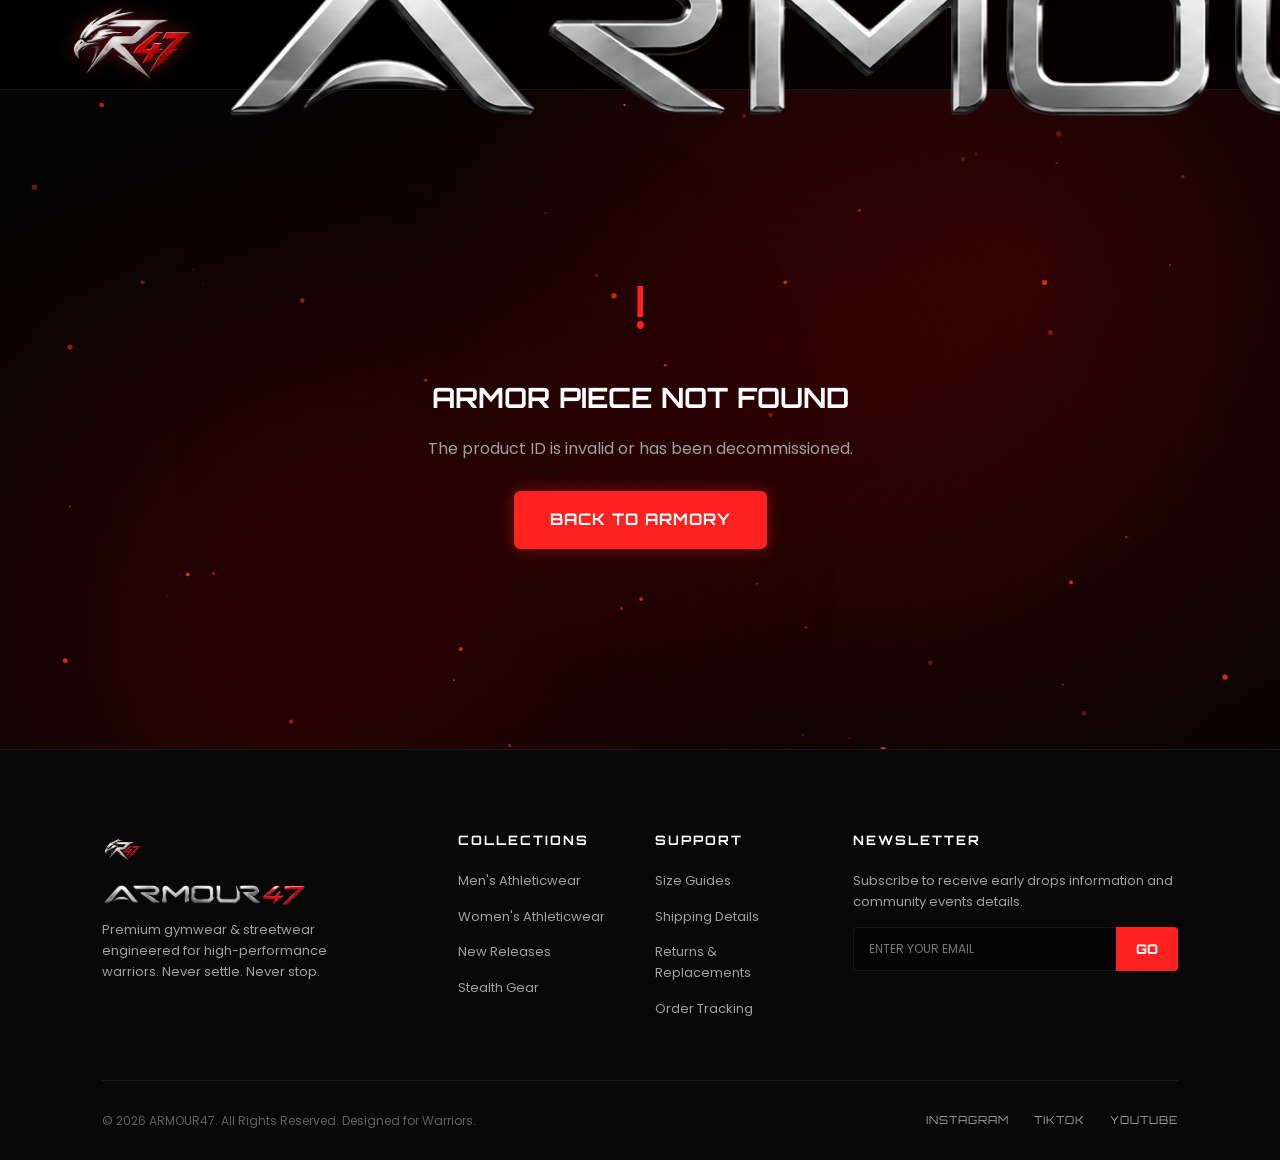
==== commit b2a4e33b: "new new v1" ====
--- a/product.html
+++ b/product.html
@@ -204,12 +204,12 @@
     <!-- ===================================== -->
     <!-- SCRIPTS -->
     <!-- ===================================== -->
-    <script src="assets/js/products_men.js"></script>
-    <script src="assets/js/products_women.js"></script>
+    <script src="assets/js/product_men.js"></script>
+    <script src="assets/js/product_women.js"></script>
+    <script src="assets/js/accessories.js"></script>
     <script>
-        window.PRODUCTS = [...PRODUCTS_MEN, ...PRODUCTS_WOMEN];
-        window.GENDERS = ["men", "women"];
-        window.CATEGORIES = ["tshirts", "pants", "shoes", "caps", "compressions", "shorts", "hoodies"];
+        window.PRODUCTS = [...PRODUCTS_MEN, ...PRODUCTS_WOMEN, ...PRODUCTS_ACCESSORIES];
+        window.GENDERS = ["men", "women", "accessories"];
     </script>
     <script src="assets/js/config.js"></script>
     <script>
@@ -308,6 +308,38 @@
             if (!currentProduct) {
                 renderNotFound();
                 return;
+            }
+
+            // Normalize product details (ensure 4 images, default features and colors if missing)
+            let imgs = currentProduct.images || [];
+            if (!Array.isArray(imgs)) imgs = [];
+            if (imgs.length === 0) {
+                if (currentProduct.image) {
+                    imgs = [currentProduct.image, currentProduct.image, currentProduct.image, currentProduct.image];
+                }
+            } else {
+                while (imgs.length < 4) {
+                    imgs.push(imgs[0] || currentProduct.image);
+                }
+            }
+            currentProduct.images = imgs;
+
+            if (!currentProduct.features || !Array.isArray(currentProduct.features)) {
+                currentProduct.features = [
+                    "High-performance active athletic thread construction",
+                    "Moisture-wicking mesh ventilation integration",
+                    "Ergonomic flatlock comfort stitching contours",
+                    "Reflective Armour47 branding details for safety"
+                ];
+            }
+
+            if (!currentProduct.colors || !Array.isArray(currentProduct.colors)) {
+                currentProduct.colors = [
+                    { name: "Carbon Black", hex: "#111111" },
+                    { name: "Stealth Grey", hex: "#555555" },
+                    { name: "Crimson Red", hex: "#ff2020" },
+                    { name: "Arctic White", hex: "#ffffff" }
+                ];
             }
 
             // Reset image switcher index
--- a/assets/css/style.css
+++ b/assets/css/style.css
@@ -53,7 +53,7 @@
     color: var(--text-pure);
     font-family: var(--font-primary);
     overflow-x: hidden;
-    position:relative;
+    position: relative;
     line-height: 1.6;
 }
 
@@ -71,7 +71,7 @@
     position: fixed;
     inset: 0;
     background: radial-gradient(circle at 80% 30%, rgba(255, 0, 0, 0.15), transparent 50%),
-                radial-gradient(circle at 20% 80%, rgba(255, 0, 0, 0.08), transparent 45%);
+        radial-gradient(circle at 20% 80%, rgba(255, 0, 0, 0.08), transparent 45%);
     z-index: -10;
     pointer-events: none;
 }
@@ -121,13 +121,27 @@
 }
 
 @keyframes floatVertical {
-    0%, 100% { transform: translateY(0) scale(1); }
-    50% { transform: translateY(-40px) scale(1.08); }
+
+    0%,
+    100% {
+        transform: translateY(0) scale(1);
+    }
+
+    50% {
+        transform: translateY(-40px) scale(1.08);
+    }
 }
 
 @keyframes floatHorizontal {
-    0%, 100% { transform: translateX(0) scale(1); }
-    50% { transform: translateX(35px) scale(0.95); }
+
+    0%,
+    100% {
+        transform: translateX(0) scale(1);
+    }
+
+    50% {
+        transform: translateX(35px) scale(0.95);
+    }
 }
 
 /* ==========================================================================
@@ -159,7 +173,7 @@
 }
 
 .logo-icon {
-    height: 48px;
+    height: 130px;
     object-fit: contain;
     filter: drop-shadow(0 0 8px var(--glow-red));
     transition: transform 0.4s cubic-bezier(0.175, 0.885, 0.32, 1.275);
@@ -170,7 +184,12 @@
 }
 
 .logo-text {
-    height: 24px;
+    height: 180px;
+    object-fit: contain;
+}
+
+.logo-text1 {
+    height: 45px;
     object-fit: contain;
 }
 
@@ -599,8 +618,7 @@
     height: 100%;
     max-width: 100%;
     object-fit: contain;
-    filter: drop-shadow(0 0 25px rgba(255, 0, 0, 0.25))
-            drop-shadow(0 0 70px rgba(255, 0, 0, 0.15));
+    filter: drop-shadow(0 0 25px rgba(255, 0, 0, 0.25)) drop-shadow(0 0 70px rgba(255, 0, 0, 0.15));
     opacity: 0;
     transform: scale(0.95) translateY(15px);
     transition: opacity 1.2s ease-in-out, transform 1.2s ease-in-out;
@@ -697,11 +715,25 @@
     transition: transform 0.6s cubic-bezier(0.25, 0.46, 0.45, 0.94);
 }
 
-.card1 { background-image: url("https://images.unsplash.com/photo-1523398002811-999ca8dec234?w=600"); }
-.card2 { background-image: url("https://images.unsplash.com/photo-1517836357463-d25dfeac3438?w=600"); }
-.card3 { background-image: url("https://images.unsplash.com/photo-1571019613454-1cb2f99b2d8b?w=600"); }
-.card4 { background-image: url("https://images.unsplash.com/photo-1542291026-7eec264c27ff?w=600"); }
-.card5 { background-image: url("https://images.unsplash.com/photo-1503341455253-b2e723bb3dbb?w=600"); }
+.card1 {
+    background-image: url("https://images.unsplash.com/photo-1523398002811-999ca8dec234?w=600");
+}
+
+.card2 {
+    background-image: url("https://images.unsplash.com/photo-1517836357463-d25dfeac3438?w=600");
+}
+
+.card3 {
+    background-image: url("https://images.unsplash.com/photo-1571019613454-1cb2f99b2d8b?w=600");
+}
+
+.card4 {
+    background-image: url("https://images.unsplash.com/photo-1542291026-7eec264c27ff?w=600");
+}
+
+.card5 {
+    background-image: url("https://images.unsplash.com/photo-1503341455253-b2e723bb3dbb?w=600");
+}
 
 .card-content {
     position: absolute;
@@ -792,8 +824,13 @@
 }
 
 @keyframes marqueeScroll {
-    0% { transform: translateX(0); }
-    100% { transform: translateX(-50%); }
+    0% {
+        transform: translateX(0);
+    }
+
+    100% {
+        transform: translateX(-50%);
+    }
 }
 
 .carousel-card {
@@ -919,6 +956,13 @@
     margin-bottom: 80px;
 }
 
+.category-header-row {
+    display: flex;
+    justify-content: space-between;
+    align-items: center;
+    margin-bottom: 25px;
+}
+
 .category-title {
     font-family: var(--font-brand);
     font-size: 20px;
@@ -927,8 +971,43 @@
     color: var(--text-pure);
     border-left: 3px solid var(--primary-red);
     padding-left: 15px;
-    margin-bottom: 30px;
+    margin-bottom: 0 !important;
     text-transform: uppercase;
+}
+
+.scroll-arrows {
+    display: none;
+    /* Flex is set dynamically by JS when overflowing */
+    gap: 8px;
+}
+
+.arrow-btn {
+    width: 38px;
+    height: 38px;
+    border-radius: 50%;
+    border: 1px solid var(--border-light);
+    background: rgba(255, 255, 255, 0.03);
+    color: var(--text-pure);
+    display: flex;
+    align-items: center;
+    justify-content: center;
+    cursor: pointer;
+    font-size: 14px;
+    transition: all 0.3s cubic-bezier(0.165, 0.84, 0.44, 1);
+    outline: none;
+    user-select: none;
+}
+
+.arrow-btn:hover {
+    background: var(--primary-red);
+    border-color: var(--primary-red);
+    color: var(--text-pure);
+    box-shadow: 0 0 12px var(--glow-red);
+    transform: scale(1.05);
+}
+
+.arrow-btn:active {
+    transform: scale(0.95);
 }
 
 .product-grid {
@@ -938,22 +1017,18 @@
     gap: 25px;
     padding: 10px 5px 25px;
     scroll-behavior: smooth;
-    scrollbar-width: thin;
-    scrollbar-color: var(--primary-red) rgba(255, 255, 255, 0.05);
+    scrollbar-width: none !important;
+    /* Hide scrollbar for Firefox */
+    -ms-overflow-style: none !important;
+    /* Hide scrollbar for IE/Edge */
 }
 
 .product-grid::-webkit-scrollbar {
-    height: 6px;
-}
-
-.product-grid::-webkit-scrollbar-track {
-    background: rgba(255, 255, 255, 0.02);
-    border-radius: 3px;
-}
-
-.product-grid::-webkit-scrollbar-thumb {
-    background: var(--primary-red);
-    border-radius: 3px;
+    display: none !important;
+    /* Hide scrollbar for Chrome/Safari/Opera */
+    width: 0 !important;
+    height: 0 !important;
+    background: transparent !important;
 }
 
 /* Product Card */
@@ -978,7 +1053,8 @@
 
 .product-img-wrapper {
     width: 100%;
-    padding-top: 110%; /* 1.1 aspect-ratio */
+    padding-top: 110%;
+    /* 1.1 aspect-ratio */
     position: relative;
     overflow: hidden;
     background: #080808;
@@ -1098,7 +1174,7 @@
     position: absolute;
     width: 250px;
     height: 250px;
-    background: radial-gradient(circle, rgba(255,0,0,0.2) 0%, transparent 70%);
+    background: radial-gradient(circle, rgba(255, 0, 0, 0.2) 0%, transparent 70%);
     z-index: 1;
 }
 
@@ -1106,14 +1182,17 @@
     display: flex;
     overflow-x: auto;
     scroll-snap-type: x mandatory;
-    scrollbar-width: none;
-    -ms-overflow-style: none;
+    scrollbar-width: none !important;
+    -ms-overflow-style: none !important;
     width: 100%;
     z-index: 2;
 }
 
 .main-image-scroller::-webkit-scrollbar {
-    display: none;
+    display: none !important;
+    width: 0 !important;
+    height: 0 !important;
+    background: transparent !important;
 }
 
 .product-detail-img {
@@ -1122,7 +1201,7 @@
     max-height: 500px;
     object-fit: contain;
     border-radius: 8px;
-    filter: drop-shadow(0 0 15px rgba(0,0,0,0.5));
+    filter: drop-shadow(0 0 15px rgba(0, 0, 0, 0.5));
     scroll-snap-align: start;
 }
 
@@ -1194,7 +1273,7 @@
     border: 2px solid transparent;
     cursor: pointer;
     transition: all 0.3s ease;
-    box-shadow: inset 0 0 6px rgba(0, 0, 0, 0.6), 0 2px 4px rgba(0,0,0,0.3);
+    box-shadow: inset 0 0 6px rgba(0, 0, 0, 0.6), 0 2px 4px rgba(0, 0, 0, 0.3);
     outline: none;
 }
 
@@ -1534,8 +1613,13 @@
 }
 
 @keyframes rotation {
-    0% { transform: rotate(0deg); }
-    100% { transform: rotate(360deg); }
+    0% {
+        transform: rotate(0deg);
+    }
+
+    100% {
+        transform: rotate(360deg);
+    }
 }
 
 /* Success Banner inside Modal */
@@ -1838,10 +1922,11 @@
     .categories-teaser {
         grid-template-columns: repeat(3, 1fr);
     }
-    
+
     .categories-teaser .category-card:nth-child(4),
     .categories-teaser .category-card:nth-child(5) {
-        grid-column: span 1.5; /* Spans nicely */
+        grid-column: span 1.5;
+        /* Spans nicely */
     }
 
     .product-detail-container {
@@ -1865,7 +1950,7 @@
     header {
         height: 70px;
     }
-    
+
     .logo-icon {
         height: 38px;
     }
@@ -1894,7 +1979,8 @@
         gap: 12px;
     }
 
-    .btn-primary, .btn-secondary {
+    .btn-primary,
+    .btn-secondary {
         width: 100%;
         text-align: center;
     }
@@ -1978,17 +2064,18 @@
         gap: 12px;
     }
 
-    .btn-primary, .btn-secondary {
+    .btn-primary,
+    .btn-secondary {
         width: 100%;
         text-align: center;
         padding: 12px;
         font-size: 13px;
     }
-    
+
     .product-grid {
         padding-bottom: 15px;
     }
-    
+
     .product-card {
         flex: 0 0 190px;
     }
@@ -2048,9 +2135,11 @@
         height: 38px;
         font-size: 16px;
     }
+
     .btn-left {
         left: 10px;
     }
+
     .btn-right {
         right: 10px;
     }
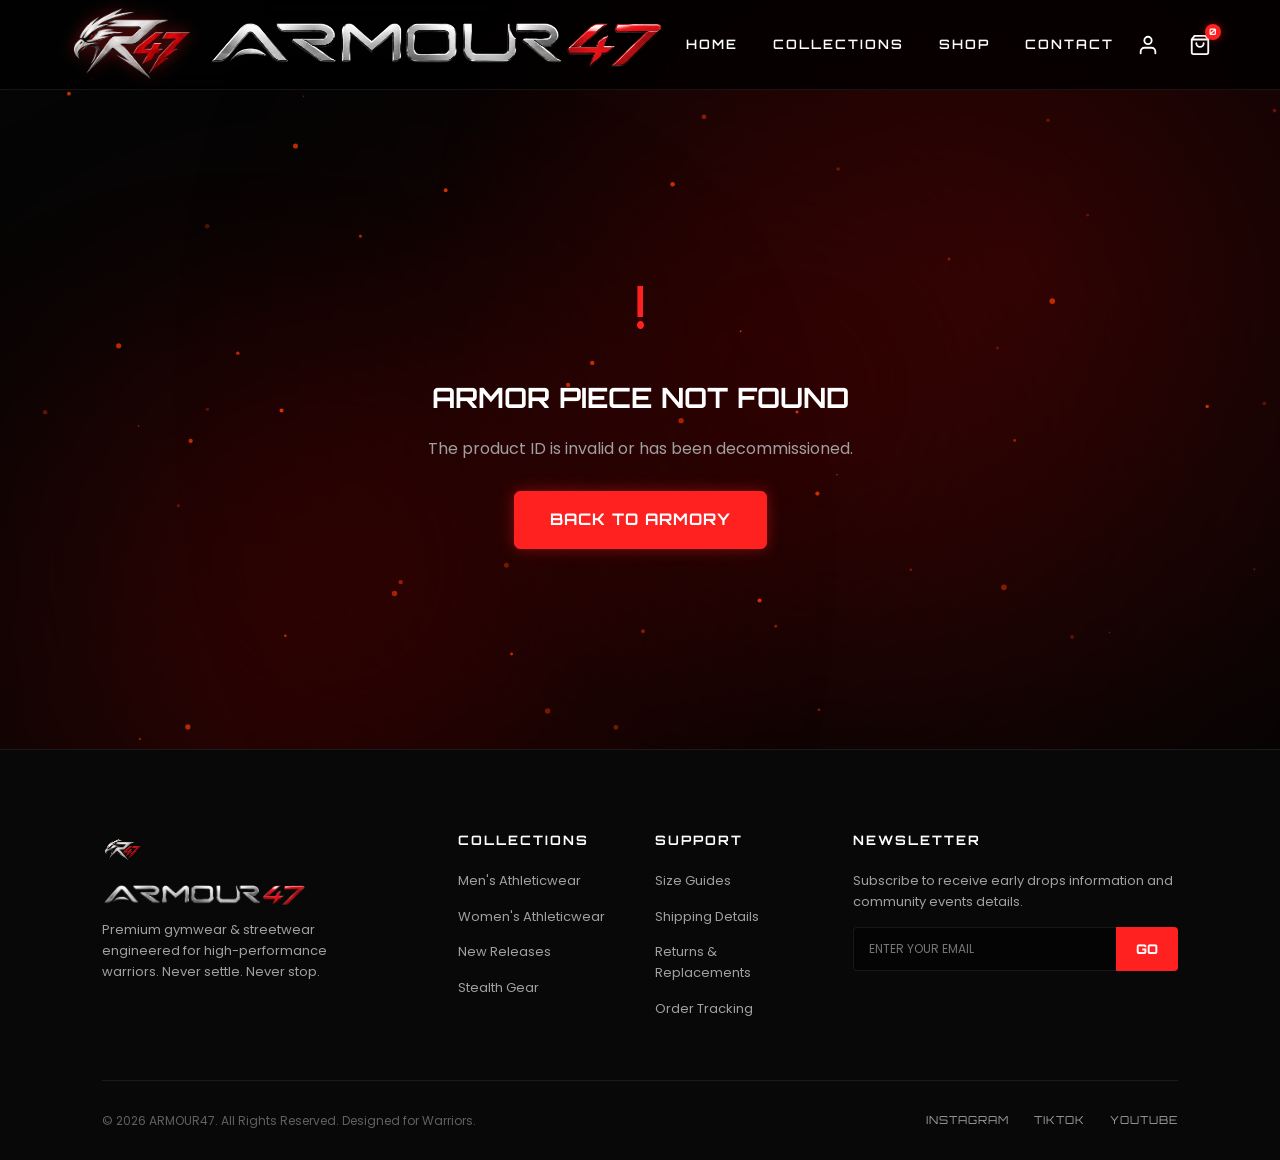
==== commit c0f33be1: "mobile fix mf" ====
--- a/product.html
+++ b/product.html
@@ -31,7 +31,7 @@
     <header>
         <div class="logo-area" onclick="window.location.href='index.html'">
             <img src="assets/images/Elogo-trans.png" alt="R47 Logo" class="logo-icon">
-            <img src="assets/images/ARMOUR47-trans.png" alt="Armour47" class="logo-text">
+            <img src="assets/images/ARMOUR47-trans.png" alt="Armour47" class="logo-text1">
         </div>
 
         <nav class="desktop-nav">
--- a/assets/css/style.css
+++ b/assets/css/style.css
@@ -1955,7 +1955,8 @@
         height: 38px;
     }
 
-    .logo-text {
+    .logo-text,
+    .logo-text1 {
         height: 18px;
     }
 
@@ -1969,7 +1970,8 @@
 
     .hero-logo-shield,
     .hero-logo-video {
-        height: 50px;
+        height: 100px;
+        padding: 0 10px;
     }
 
     .hero-buttons {
@@ -2052,8 +2054,28 @@
     }
 }
 
-/* Very Small Mobiles */
 @media (max-width: 480px) {
+    header {
+        padding: 0 10px;
+    }
+
+    .logo-area {
+        gap: 8px;
+    }
+
+    .logo-icon {
+        height: 32px;
+    }
+
+    .logo-text,
+    .logo-text1 {
+        height: 16px;
+    }
+
+    .nav-icons {
+        gap: 12px;
+    }
+
     .hero-main-title {
         font-size: 26px;
     }
